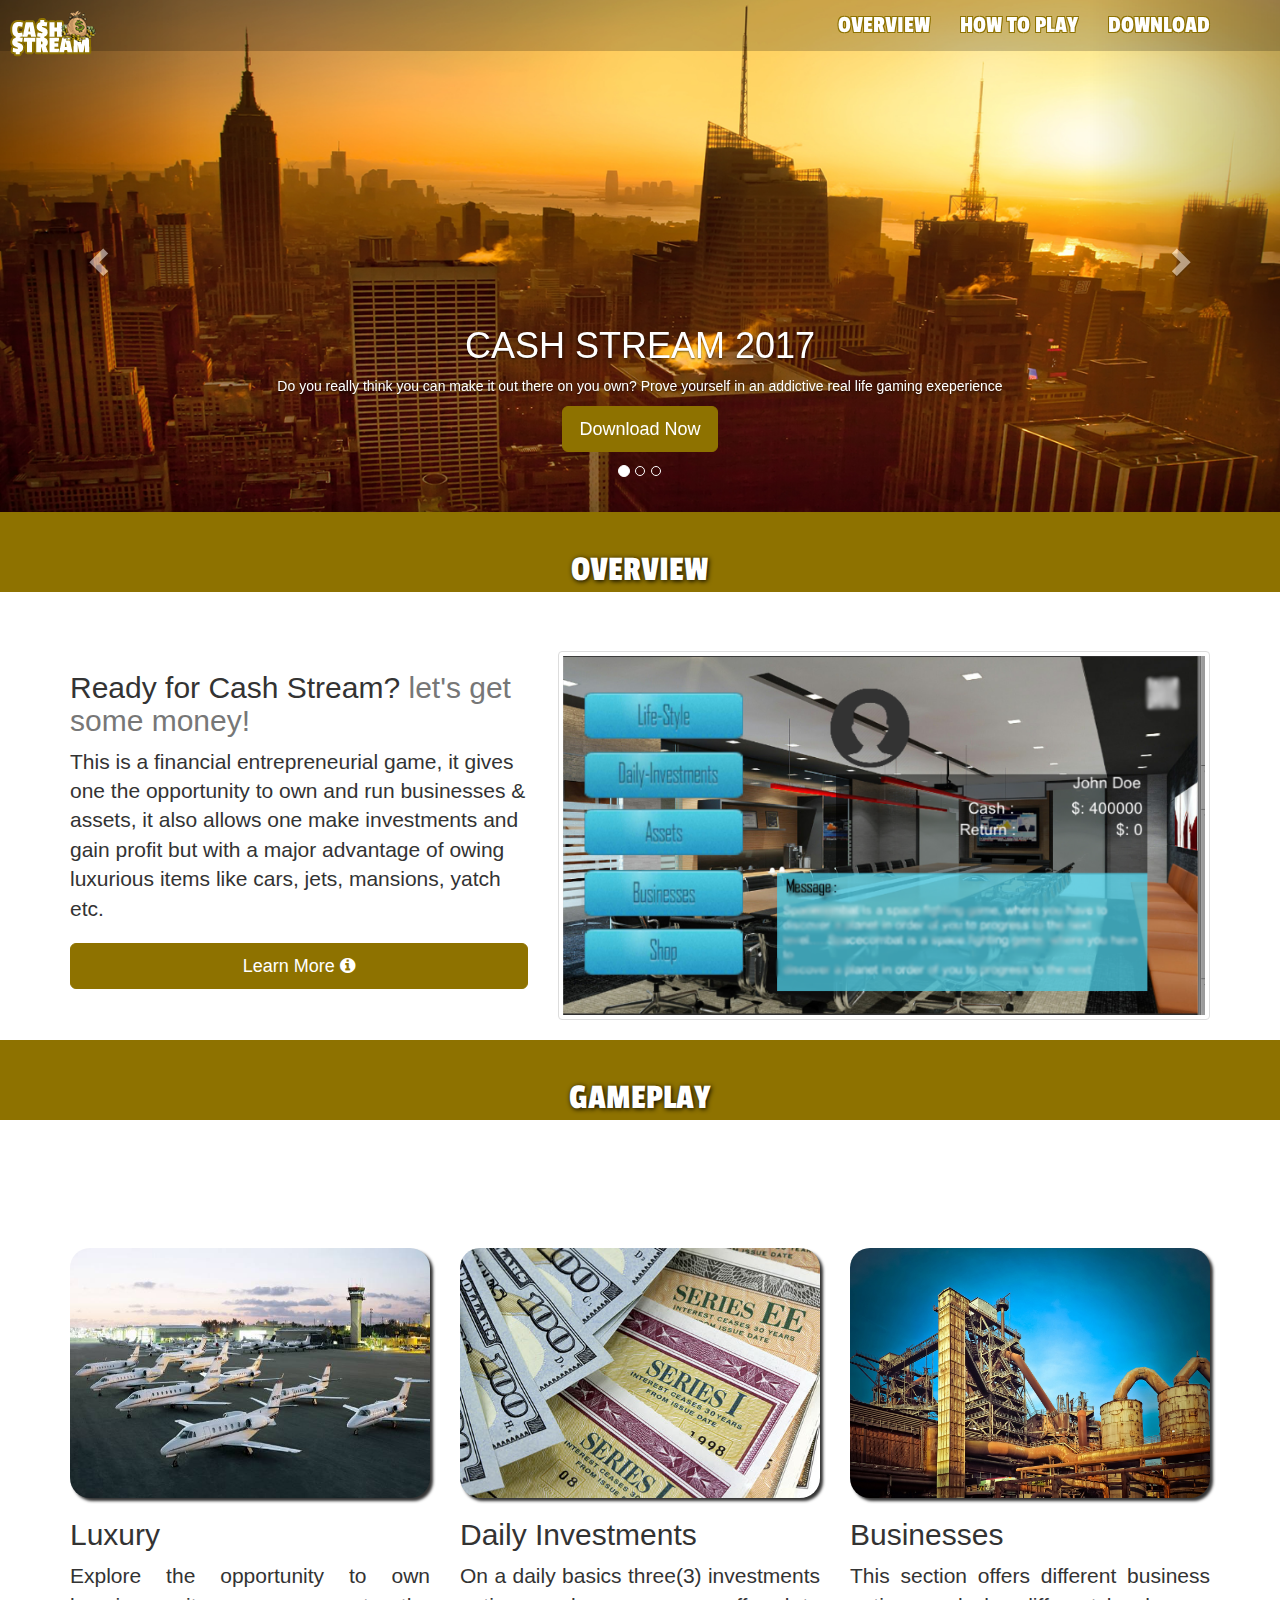
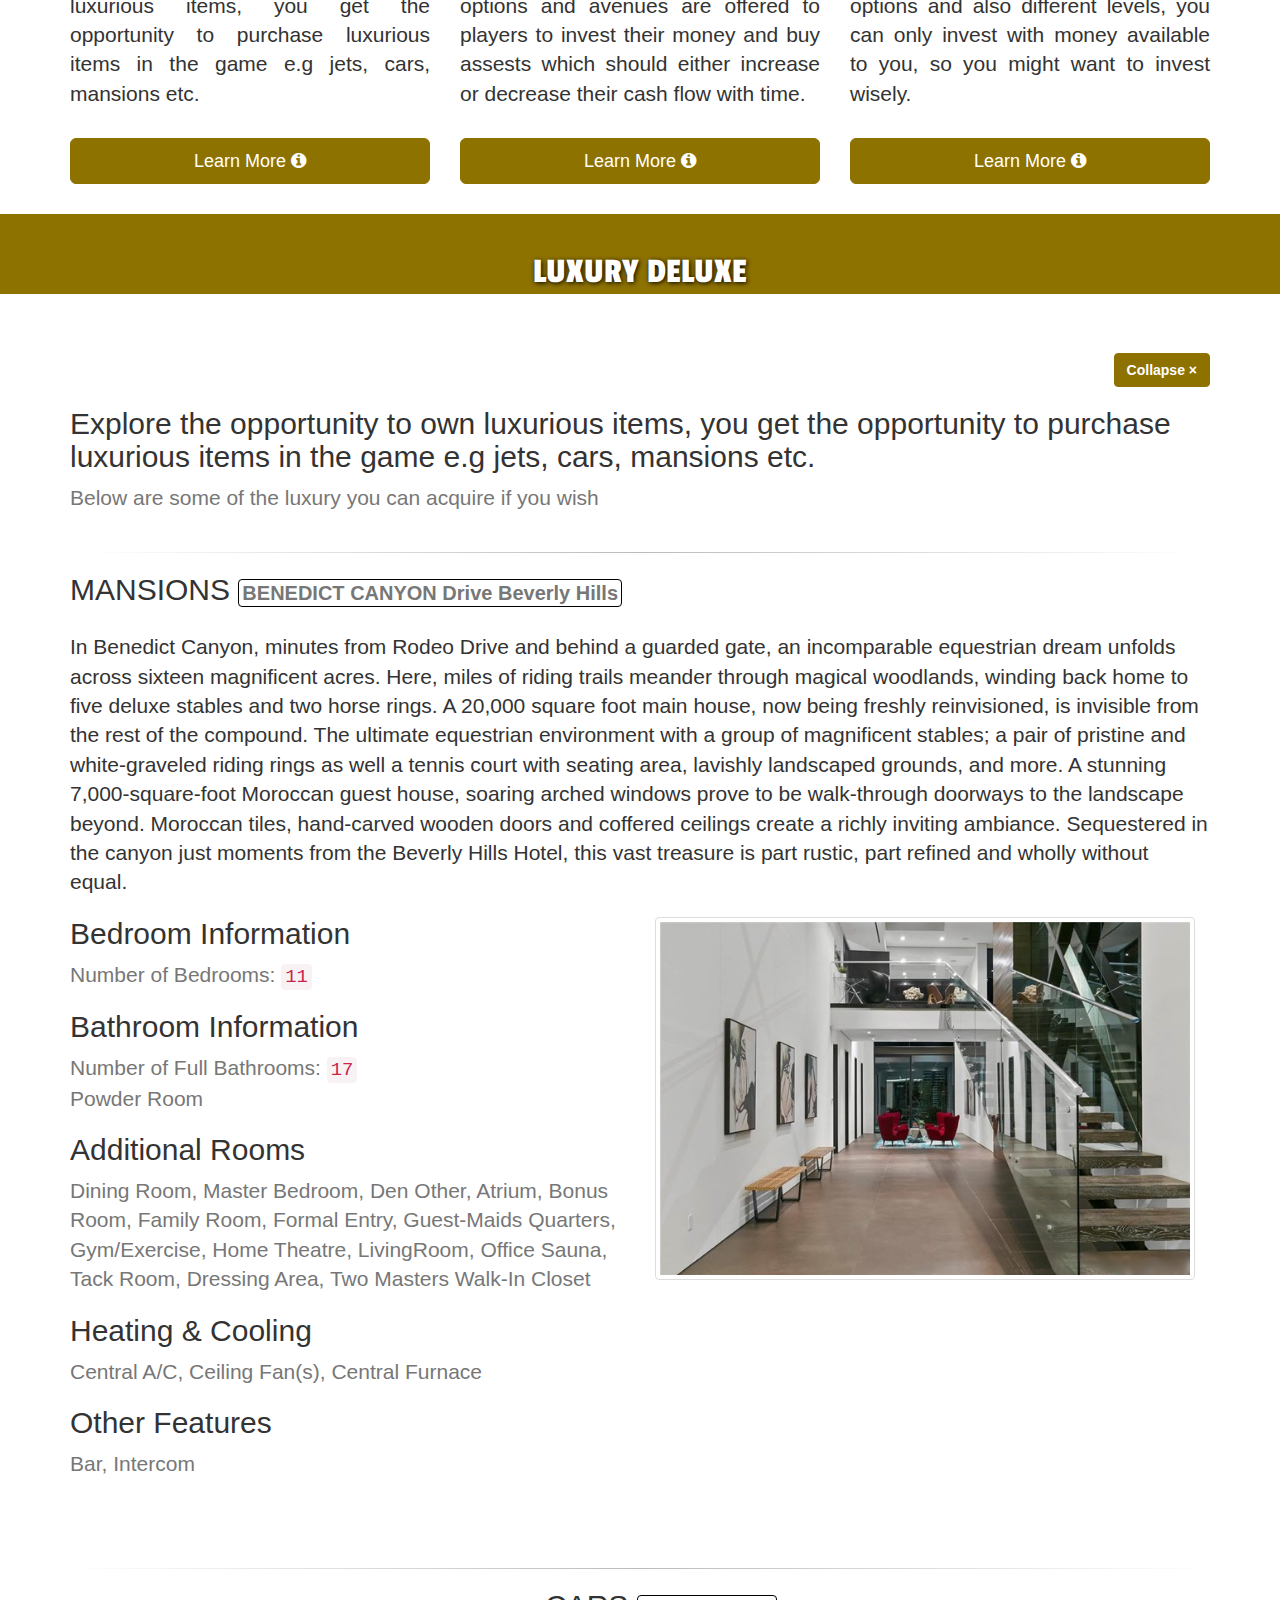
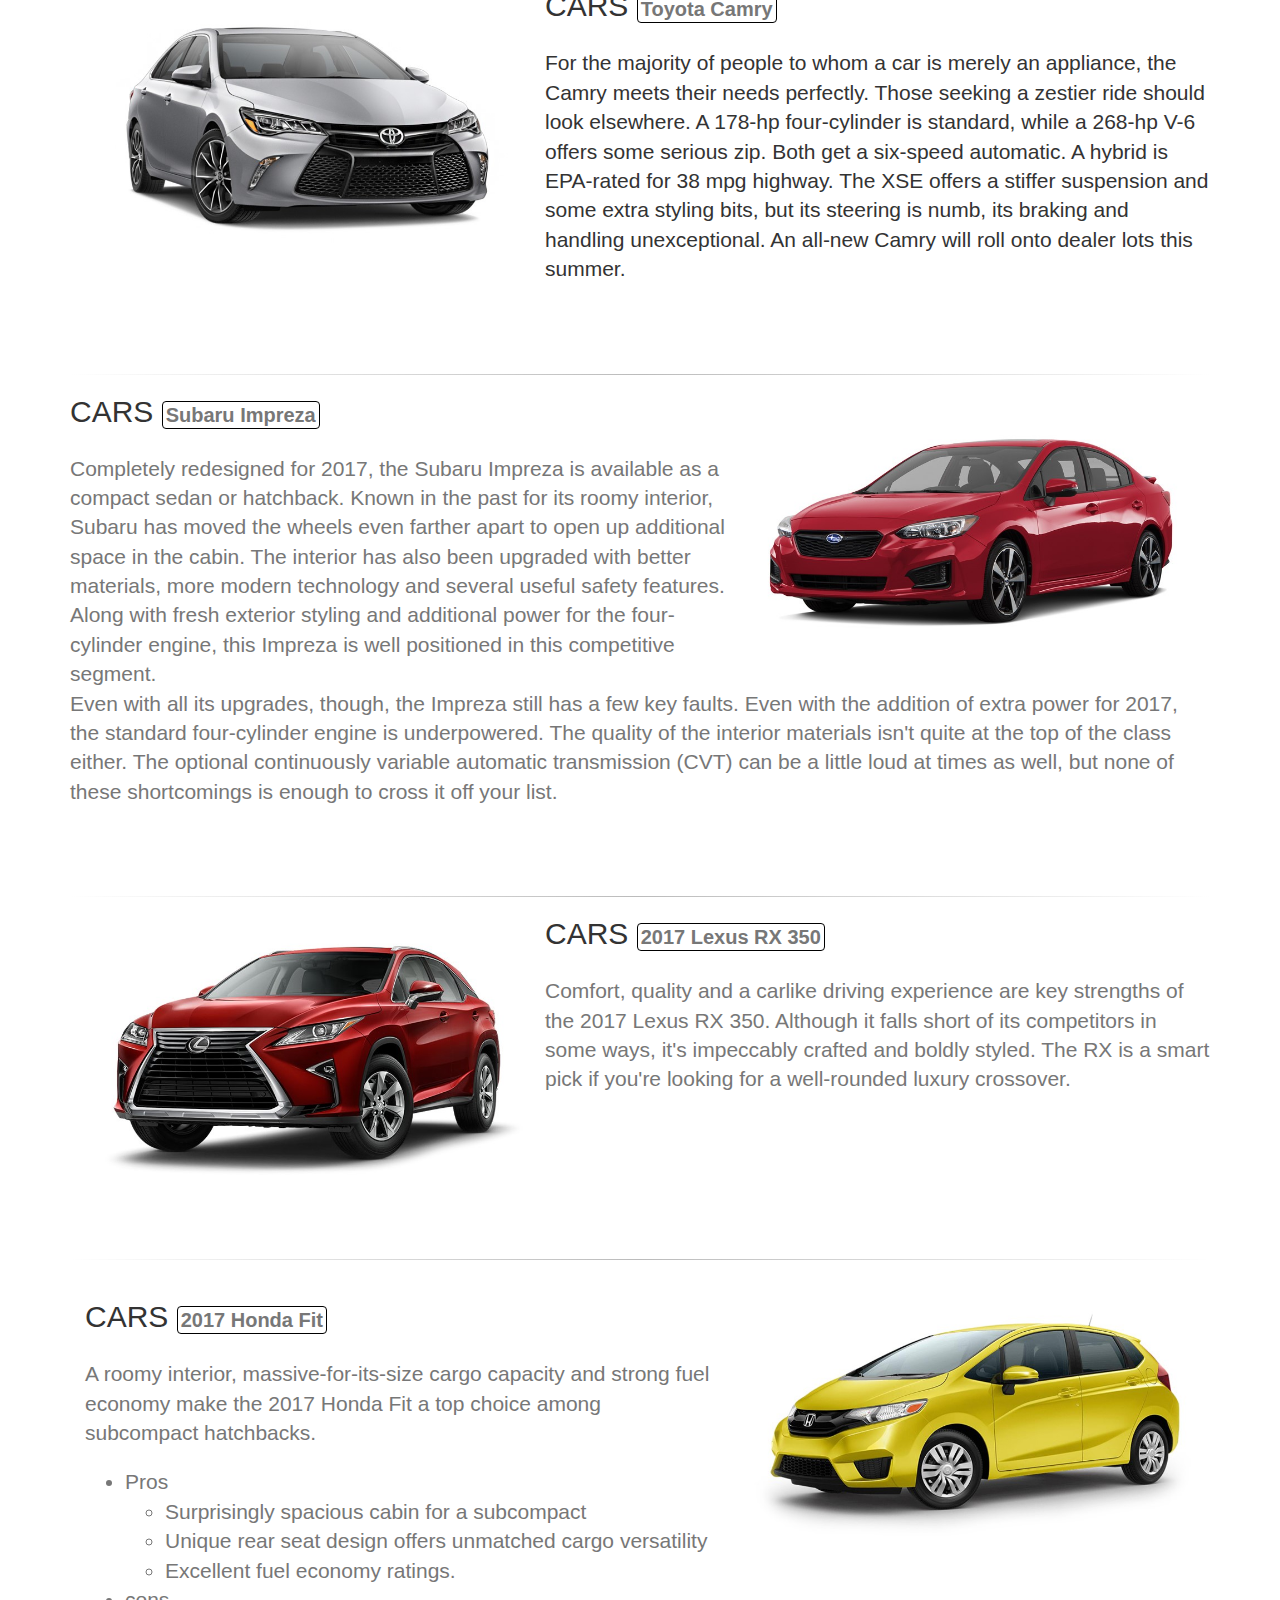
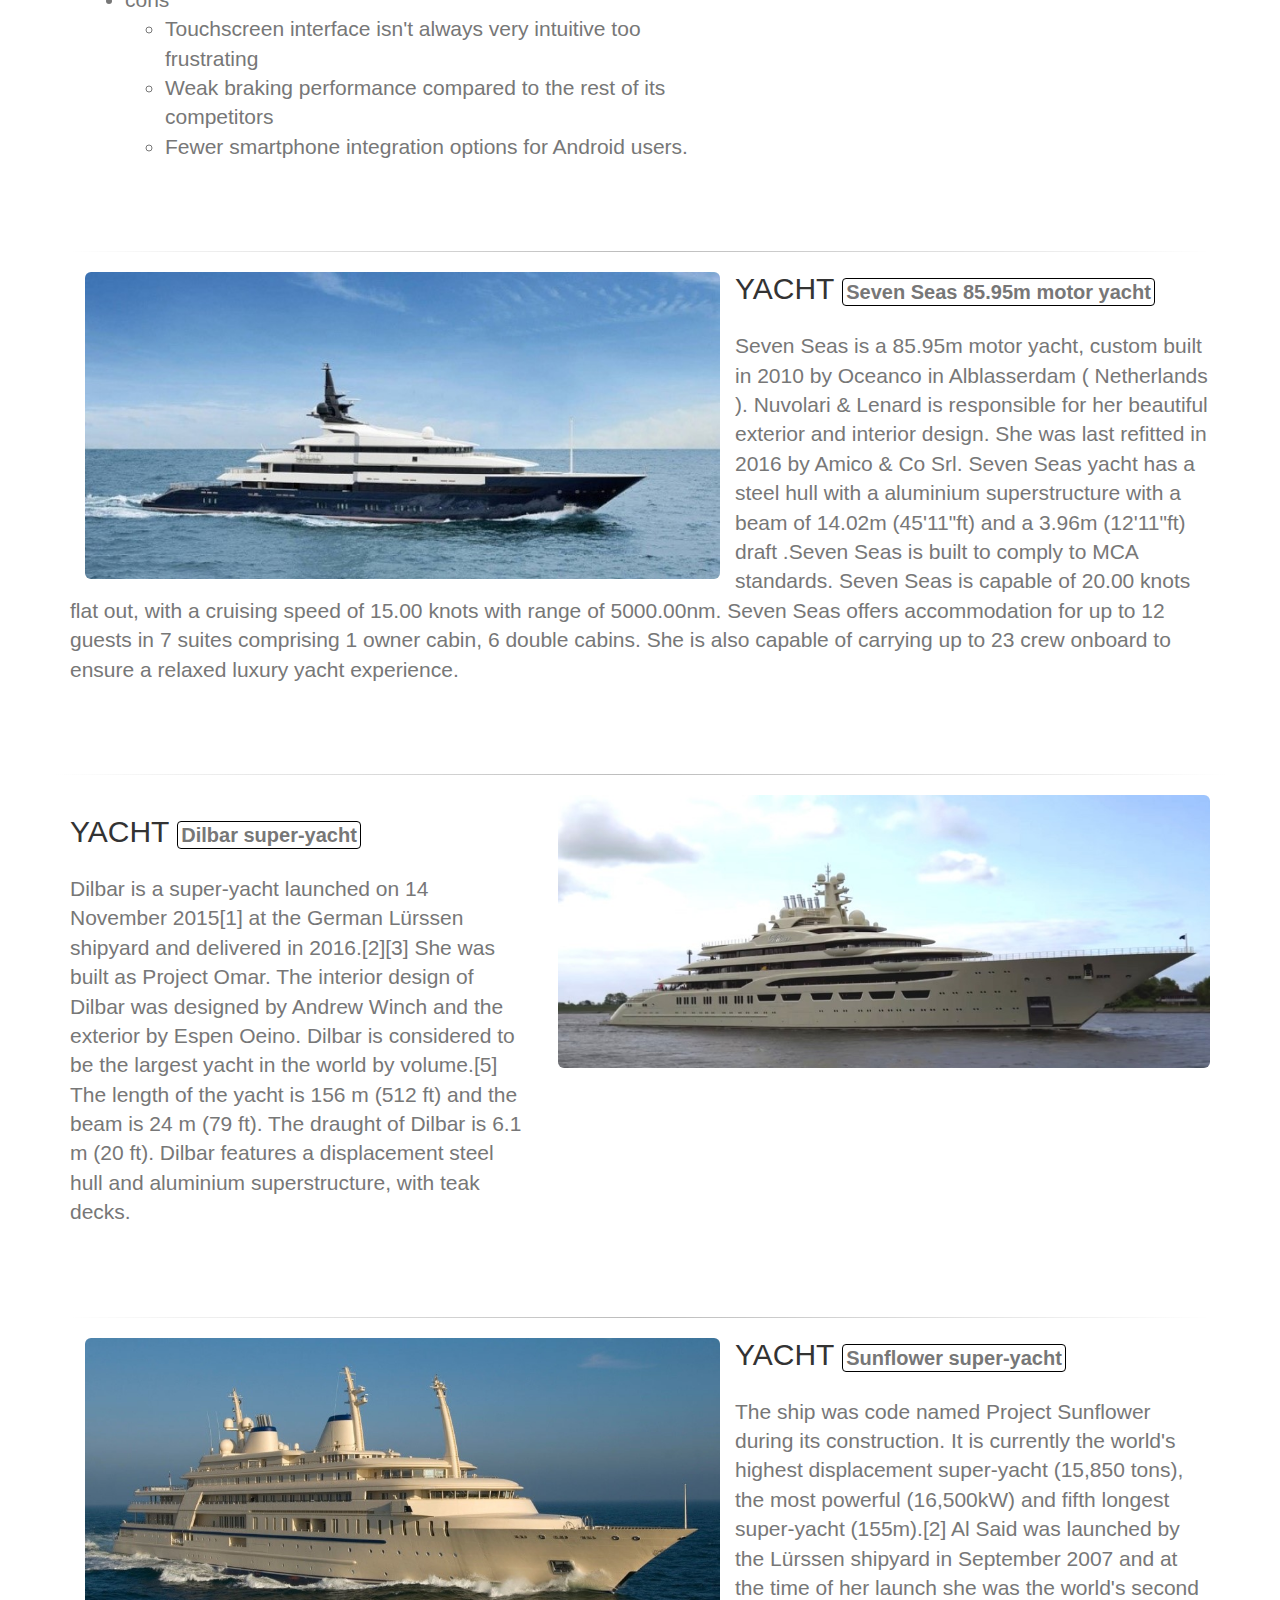
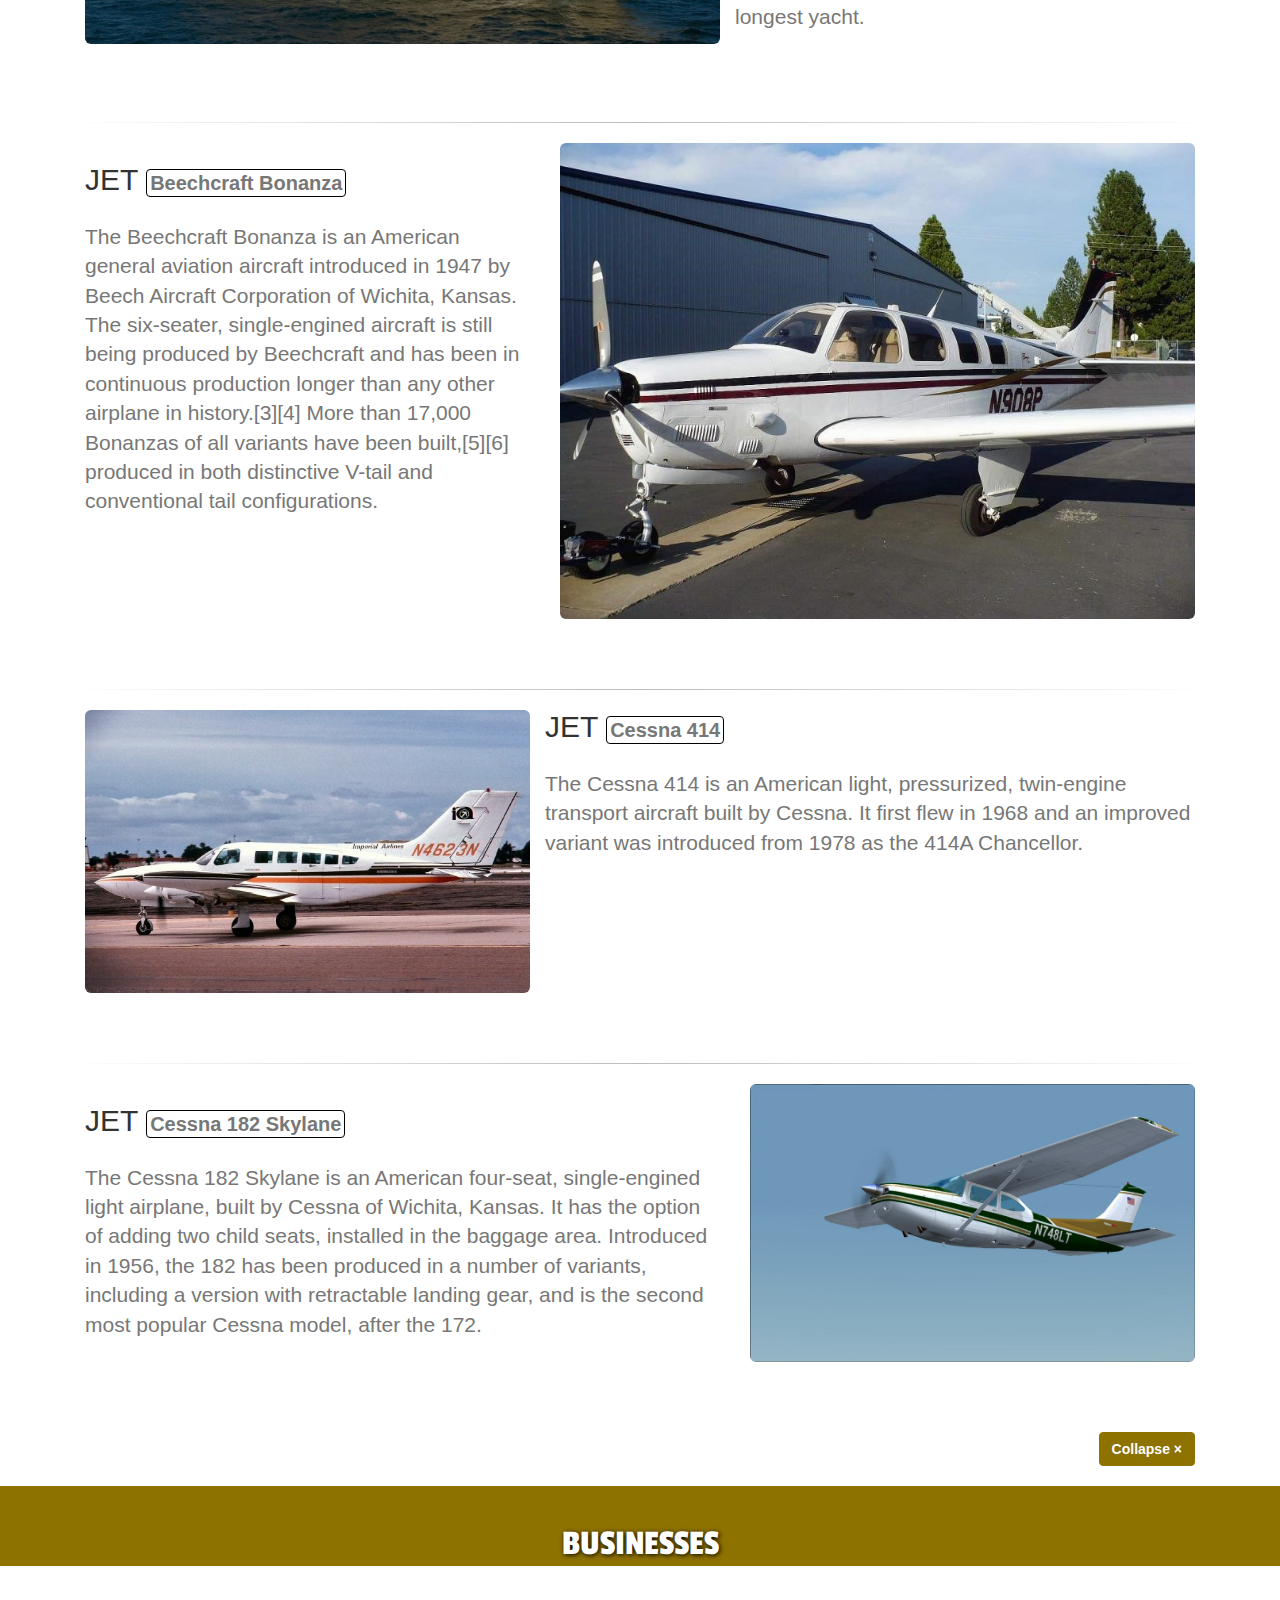
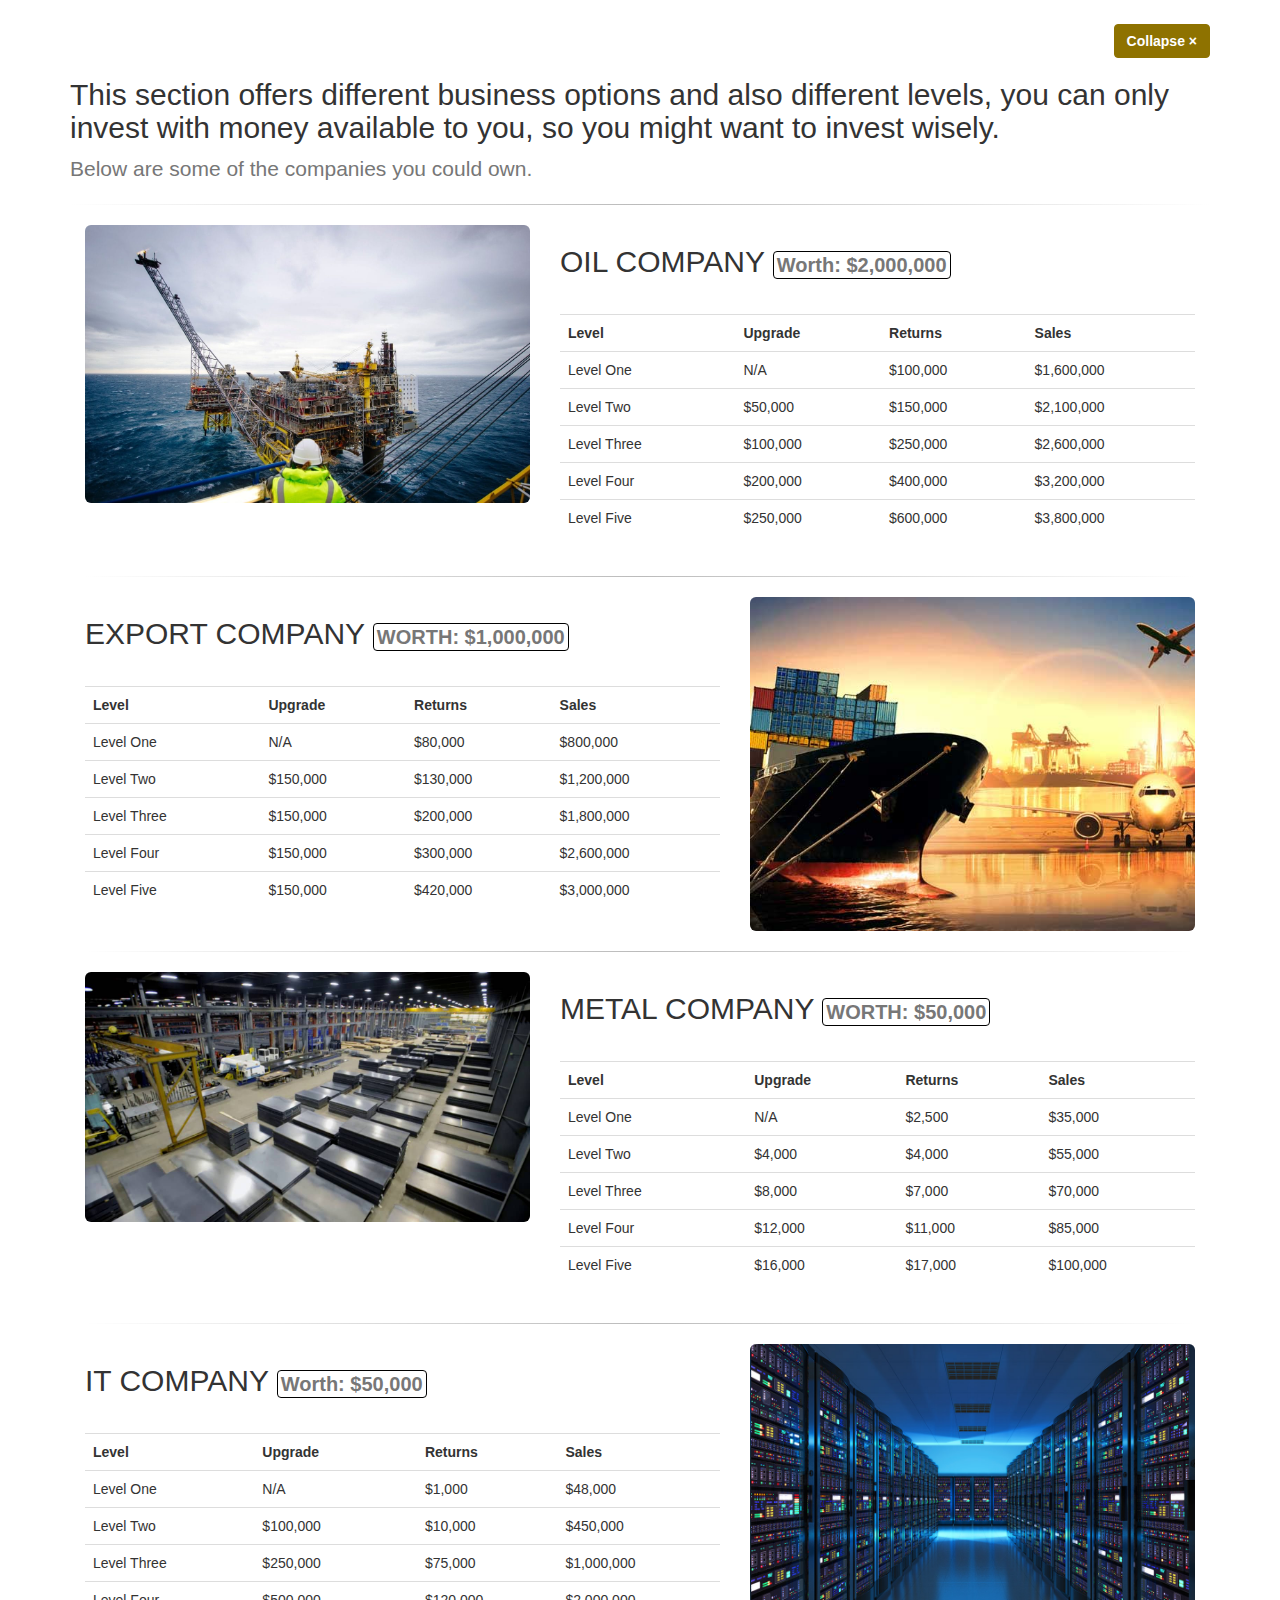
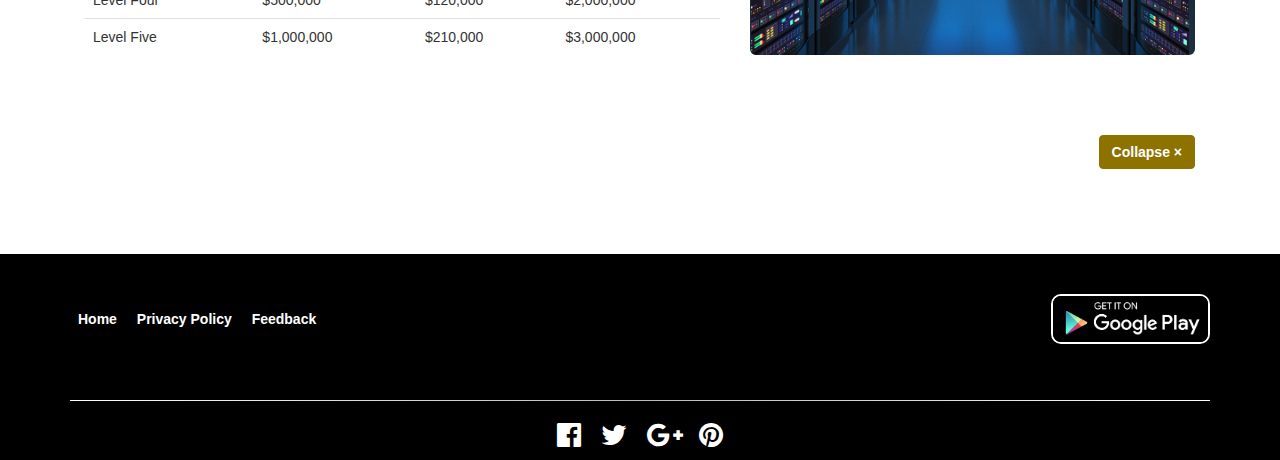
==== beta/index.html @ 359e8b13 "version 2" ====
<!DOCTYPE html>
<html lang="en" xmlns="http://www.w3.org/1999/html">
  <head>
    <meta charset="utf-8">
    <meta http-equiv="X-UA-Compatible" content="IE=edge">
    <meta name="viewport" content="width=device-width, initial-scale=1">
    <!-- The above 3 meta tags *must* come first in the head; any other head content must come *after* these tags -->
      <!--
       |***********************************************************|
       |* Site designed and coded by Emmanuel Ndukwe alias eMASYS *|
       |* follow me on:                                           *|
       |* facebook: https://web.facebook.com/emasys23             *|
       |* twitter: @emasys_nd                                     *|
       |* github: emasys                                          *|
       |***********************************************************|
       -->
    <meta name="description" content="">
    <meta name="author" content="">
    <link rel="icon" href="">

    <title>CASH STREAMS 2017</title>

    <!-- Bootstrap core CSS -->
    <link href="css/bootstrap.min.css" rel="stylesheet">
    <link rel="stylesheet" href="css/font-awesome.min.css">

    <!-- IE10 viewport hack for Surface/desktop Windows 8 bug -->
    <link href="css/ie10-viewport-bug-workaround.css" rel="stylesheet">
    <link href="https://fonts.googleapis.com/css?family=Lobster|Passion+One" rel="stylesheet">
    <link href="css/mycss.css" rel="stylesheet">

    <script src="https://ajax.googleapis.com/ajax/libs/jquery/3.2.1/jquery.min.js"></script>
    <script type="text/javascript" src="https://cdn.emailjs.com/dist/email.min.js"></script>

    <script type="text/javascript">
      (function(){
          emailjs.init("user_vxUe1nZ3FDkXzG5ch4QUF");
      })();
    </script>
      
  </head>

  <body data-spy="scroll" data-target=".navbar" data-offset="50">

    <!-- Fixed navbar -->
    <nav class="navbar navbar-inverse navbar-fixed-top">
      <div class="container">
        <div class="navbar-header">
          <button type="button" class="navbar-toggle collapsed" data-toggle="collapse" data-target="#navbar" aria-expanded="false" aria-controls="navbar">
            <span class="sr-only">Toggle navigation</span>
            <span class="icon-bar"></span>
            <span class="icon-bar"></span>
            <span class="icon-bar"></span>
          </button>
        </div>
        <div id="navbar" class="navbar-collapse collapse">
          <ul class="nav navbar-nav navbar-right strokeme">
            <li><a href="#ribbon-gold">OVERVIEW</a></li>
            <li><a href="#lifestyle">HOW TO PLAY</a></li>
            <li><a href="#dl">DOWNLOAD</a></li>
          </ul>
        </div><!--/.nav-collapse -->
      </div>
    </nav>
    <a class="float" href="index.html">
      <img alt="Brand" src="images/logo.fw1.png">
    </a>

    <div class="container-fluid" style="margin: 0; padding: 0">
        <div class="row">
            <div class="col-lg-12 col-12">
                <div id="myCarousel" class="carousel slide" data-ride="carousel">
                    <!-- Indicators -->
                    <ol class="carousel-indicators">
                        <li data-target="#myCarousel" data-slide-to="0" class="active"></li>
                        <li data-target="#myCarousel" data-slide-to="1"></li>
                        <li data-target="#myCarousel" data-slide-to="2"></li>
                    </ol>
                    <div class="carousel-inner" role="listbox">
                        <div class="item active">
                            <img class="first-slide" src="images/caru.fw.png" alt="First slide">
                            <div class="container-fluid">
                                <div class="carousel-caption">
                                    <h1 class="hidden-xs">CASH STREAM 2017</h1>
                                    <p>Do you really think you can make it out there on you own? <span class="hidden-xs">Prove yourself in an addictive real life gaming exeperience</span></p>
                                    <p><a class="btn btn-lg btn-primary hidden-xs" href="#dl" id="myb" role="button">Download Now</a></p>
                                </div>
                            </div>
                        </div>
                        <div class="item">
                            <img class="second-slide" src="images/caru1.fw.png" alt="Second slide">
                            <div class="container-fluid">
                                <div class="carousel-caption">
                                    <h1 class="hidden-xs">Manage Real Life Businesses</h1>
                                    <p>Put your managerial skills to use, start now. </p>
                                    <p><a class="btn btn-lg btn-primary hidden-xs" href="#lifestyle" role="button">Learn more</a></p>
                                </div>
                            </div>
                        </div>
                        <div class="item">
                            <img class="third-slide" src="images/caru2.fw.png" alt="Third slide">
                            <div class="container-fluid">
                                <div class="carousel-caption">
                                    <h1 class="hidden-xs">Live It Up!</h1>
                                    <p>How would like to enjoy your success? This game will help you add a premium perspective to your dreams.</p>
                                    <p><a class="btn btn-lg btn-primary hidden-xs" href="#dl" role="button">Download Game</a></p>
                                </div>
                            </div>
                        </div>
                    </div>
                    <a class="left carousel-control hidden-xs" href="#myCarousel" role="button" data-slide="prev">
                        <span class="glyphicon glyphicon-chevron-left" aria-hidden="true"></span>
                        <span class="sr-only">Previous</span>
                    </a>
                    <a class="right carousel-control hidden-xs" href="#myCarousel" role="button" data-slide="next">
                        <span class="glyphicon glyphicon-chevron-right" aria-hidden="true"></span>
                        <span class="sr-only">Next</span>
                    </a>
                </div><!-- /.carousel -->
            </div>

        </div>
        </div>



    
    
		<div class=" row " id="ribbon-gold">
            <div class="ribbon-gold">
                <div class="col-xs-12">
                    <h1 class="featurette-heading">OVERVIEW</h1>
                </div>
            </div>
        </div>

        <div class="container">
            <div class="row featurette space">
                <div class="col-md-5">
                  <h2 class="featurette-heading">Ready for Cash Stream? <span class="text-muted">let's get some money!</span></h2>
                  <p class="lead">This is a financial entrepreneurial game, it gives one the opportunity to own
                      and run businesses & assets, it also allows one make investments and gain profit but with a
                      major advantage of owing luxurious items like cars, jets, mansions, yatch etc.</p>
                      <a class="btn btn-lg btn-group-justified btn-primary text-center clearfix bspace"
                          href="#lifestyle" role="button">Learn More <span class="
                           fa fa-info-circle"  aria-hidden="true"></span></a>
                 </div>
                <div class="col-md-7">
                  <img class="featurette-image img-responsive center-block img-thumbnail" src="images/cashstream.fw.png" alt="Generic placeholder image">
                </div>
          </div>
		</div>
        

        <div class="row">
            <div class="ribbon-gold">
                <div class="col-xs-12" id="lifestyle">
                    <h1 class="featurette-heading">GAMEPLAY</h1>
                </div>
            </div>
        </div>

        <div class="container justify space">
            <div class="row">
                <div class=" col-lg-4">
                    <img src="images/Private-Jet-Charter.jpg" class = "img-box"/>
                    <h2 class="featurette-heading">Luxury</h2>
                    <p class="lead">Explore the opportunity to own luxurious items,
                        you get the opportunity to purchase luxurious items in the game
                        e.g jets, cars, mansions etc.
                    </p>
                    <a class="btn btn-lg btn-group-justified btn-primary pull-right clearfix bspace"
                            id = "lm-lux" href="#luxDeluxe" role="button">Learn More <span class="
                            fa fa-info-circle" aria-hidden="true"></span></a><hr class="featurette">
                </div>

                <div class="col-lg-4">
            	    <img src="images/bonds.jpg" class = "img-box"/>
                    <h2 class="featurette-heading">Daily Investments</h2>
                    <p class="lead">On a daily basics three(3) investments options and avenues are offered to players to
                      invest their money and buy assests which should either increase or decrease their cash flow with time.</p>
                    <a class="btn btn-lg btn-group-justified btn-primary pull-right clearfix bspace"
                            id = "lm-inv" href="#lux" role="button">Learn More
                    <span class="fa fa-info-circle"  aria-hidden="true"></span></a><hr class="featurette">
                </div>

                <div class=" col col-lg-4">
                    <img src="images/architecture-1639990_1280.jpg" class = "img-box"/>
                    <h2 class="featurette-heading">Businesses</h2>
                    <p class="lead">This section offers different business options and also different levels, you can only
                          invest with money available to you, so you might want to invest wisely.</p>
                    <a class="btn btn-lg btn-group-justified btn-primary pull-right clearfix bspace"
                            id = "lm-biz" href="#businesses" role="button">Learn More
                    <span class="fa fa-info-circle"  aria-hidden="true"></span></a><hr class="featurette">
                </div>
            	
            </div>
        </div>


        <div class=" row lux">
            <div class="ribbon-gold">
                <div class="col-xs-12" id="luxDeluxe">
                    <h1 class="featurette-heading">LUXURY DELUXE</h1>
                </div>
            </div>
        </div>

        <div class="container lux">
            <div class="row featurette space" id="luxInfo">
                <div class="col-xs-12">
                    <a href="#luxDeluxe" class="btn btn-primary pull-right hidelux text-center" ><strong>Collapse &times;</strong></a>
                </div>
                <div class="col-md-12">
                    <h2 class="featurette-heading">
                      Explore the opportunity to own luxurious items, you get the opportunity
                        to purchase luxurious items in the game e.g jets, cars, mansions etc.</h2>
                    <p class="lead text-muted">Below are some of the luxury you can acquire if you wish </p>
                     <div class="col-lg-12">
                      <hr>
                    </div>

                    <h2 class="featurette-heading">MANSIONS <small id="special">BENEDICT CANYON Drive
                    Beverly Hills</small></h2>
                    <p class="lead">
                        In Benedict Canyon, minutes from Rodeo Drive and behind a guarded gate,
                        an incomparable equestrian dream unfolds across sixteen magnificent acres.
                        Here, miles of riding trails meander through magical woodlands, winding back
                        home to five deluxe stables and two horse rings. A 20,000 square foot main house,
                        now being freshly reinvisioned, is invisible from the rest of the compound.
                        The ultimate equestrian environment with a group of magnificent stables;
                        a pair of pristine and white-graveled riding rings as well a tennis court with
                        seating area, lavishly landscaped grounds, and more. A stunning 7,000-square-foot
                        Moroccan guest house, soaring arched windows prove to be walk-through doorways to the
                        landscape beyond. Moroccan tiles, hand-carved wooden doors and coffered ceilings create a
                        richly inviting ambiance. Sequestered in the canyon just moments from the Beverly Hills Hotel,
                        this vast treasure is part rustic, part refined and wholly without equal.
                    </p>
                    <div class="col-md-6 pull-right">
                  <img class="featurette-image img-responsive center-block clearfix img-thumbnail" src="images/crib.jpg" alt="Generic placeholder image">
                </div>
                  <h2 class="featurette-heading">Bedroom Information</h2>
                    <p class="lead text-muted">
                        Number of Bedrooms: <code>11</code></p>
                    <h2 class="featurette-heading">Bathroom Information</h2>
                    <p class="lead text-muted">
                    Number of Full Bathrooms: <code>17</code><br>
                    Powder Room
                    
                     <h2 class="featurette-heading">Additional Rooms</h2>
                    <p class="lead text-muted"> Dining Room, Master Bedroom, Den Other, Atrium, Bonus Room, Family Room, Formal Entry, Guest-Maids Quarters, Gym/Exercise, Home Theatre, LivingRoom, Office Sauna, Tack Room, Dressing Area, Two Masters Walk-In Closet
                     <h2 class="featurette-heading">Heating & Cooling</h2>
                    <p class="lead text-muted">
                     Central A/C, Ceiling Fan(s), Central Furnace
                     <h2 class="featurette-heading">Other Features</h2>
                    <p class="lead text-muted">
                        Bar, Intercom
</p>
                
          </div>
        </div>
<div class="row featurette space" id="luxInfo">
    <div class="col-md-12">
                  
                  <hr>
                  
                  

<div class="col-md-5">
                  <img class="featurette-image img-responsive center-block clearfix img-rounded" src="images/toyota.jpg" alt="Generic placeholder image">
                </div>
                        <h2 class="featurette-heading">CARS <small id ="special" >Toyota Camry</small></h2>

                <p class="lead">
For the majority of people to whom a car is merely an appliance, the Camry meets their needs perfectly. Those seeking a zestier ride should look elsewhere. A 178-hp four-cylinder is standard, while a 268-hp V-6 offers some serious zip. Both get a six-speed automatic. A hybrid is EPA-rated for 38 mpg highway. The XSE offers a stiffer suspension and some extra styling bits, but its steering is numb, its braking and handling unexceptional. An all-new Camry will roll onto dealer lots this summer.
    
                
          </div>
        </div>
        
        <div class="row featurette space" id="luxInfo">
    <div class="col-md-12">
                  
                  <hr>
                  
                  

<div class="col-md-5 pull-right">
                  <img class="featurette-image img-responsive center-block clearfix img-rounded" src="images/subaru.jpg" alt="Generic placeholder image">
                </div>
                        <h2 class="featurette-heading">CARS <small id ="special" >Subaru Impreza</small></h2>

                <p class="lead text-muted">
Completely redesigned for 2017, the Subaru Impreza is available as a compact sedan or hatchback. Known in the past for its roomy interior, Subaru has moved the wheels even farther apart to open up additional space in the cabin. The interior has also been upgraded with better materials, more modern technology and several useful safety features. Along with fresh exterior styling and additional power for the four-cylinder engine, this Impreza is well positioned in this competitive segment.<br>
Even with all its upgrades, though, the Impreza still has a few key faults. Even with the addition of extra power for 2017, the standard four-cylinder engine is underpowered. The quality of the interior materials isn't quite at the top of the class either. The optional continuously variable automatic transmission (CVT) can be a little loud at times as well, but none of these shortcomings is enough to cross it off your list. 

                
          </div>
        </div>
<div class="row featurette space" id="luxInfo">
    <div class="col-md-12">
                  
                  <hr>
                  
                  

<div class="col-md-5">
                  <img class="featurette-image img-responsive center-block clearfix img-rounded" src="images/lexus.jpg" alt="Generic placeholder image">
                </div>
                        <h2 class="featurette-heading">CARS <small id ="special" >2017 Lexus RX 350</small></h2>

                <p class="lead text-muted">Comfort, quality and a carlike driving experience are key strengths of the 2017 Lexus RX 350. Although it falls short of its competitors in some ways, it's impeccably crafted and boldly styled. The RX is a smart pick if you're looking for a well-rounded luxury crossover.
    
                
          </div>
        </div>
<div class="row featurette space" id="luxInfo">
    <div class="col-md-12">
                  
                  <hr>
                  
                  


                <div class="col-md-7">
                        <h2 class="featurette-heading">CARS <small id ="special" >2017 Honda Fit</small></h2>


                <p class="lead text-muted">A roomy interior, massive-for-its-size cargo capacity and strong fuel economy make the 2017 Honda Fit a top choice among subcompact hatchbacks.
                
               <ul class="lead text-muted">
               		<li>
                    	Pros
                        <ul>
                        	<li>Surprisingly spacious cabin for a subcompact</li>
                            <li>Unique rear seat design offers unmatched cargo versatility</li>
                            <li>Excellent fuel economy ratings.</li>
                        </ul>
                    </li>
                    <li>
                    	cons
                        <ul>
                        	<li>Touchscreen interface isn't always very intuitive too frustrating</li>
                            <li>Weak braking performance compared to the rest of its competitors</li>
                            <li>Fewer smartphone integration options for Android users. </li>
                        </ul>
                    </li>
               </ul>

</div>
<div class="col-md-5">
                  <img class="featurette-image img-responsive center-block clearfix img-rounded pull-right" src="images/honda.jpg" alt="Generic placeholder image">
                </div>
                
          </div>
        </div>
<div class="row featurette space" id="luxInfo">
    <div class="col-md-12">
                  
                  <hr>
                  
                  

<div class="col-md-7">
                  <img class="featurette-image img-responsive center-block clearfix img-rounded" src="images/sevenseas.jpg" alt="Generic placeholder image">
                </div>
                        <h2 class="featurette-heading">YACHT <small id ="special" >Seven Seas 85.95m motor yacht</small></h2>

                <p class="lead text-muted">Seven Seas is a 85.95m motor yacht, custom built in 2010 by Oceanco in Alblasserdam ( Netherlands ). Nuvolari & Lenard is responsible for her beautiful exterior and interior design. She was last refitted in 2016 by Amico & Co Srl.
Seven Seas yacht has a steel hull with a aluminium superstructure with a beam of 14.02m  (45'11"ft) and a 3.96m  (12'11"ft) draft .Seven Seas is built to comply to MCA standards. 
Seven Seas is capable of 20.00 knots flat out, with a cruising speed of 15.00 knots with range of 5000.00nm. 
Seven Seas offers accommodation for up to 12 guests in 7 suites comprising 1 owner cabin, 6 double cabins. She is also capable of carrying up to 23 crew onboard to ensure a relaxed luxury yacht experience. 

                
          </div>
        </div><!--ROW-->
        
        <div class="row featurette space" id="luxInfo">
    <div>
                  
                  <hr>
                  
                  


                </div>
                <div class="col-md-5">
                
                        <h2 class="featurette-heading">YACHT <small id ="special" >Dilbar super-yacht</small></h2>

                <p class="lead text-muted">Dilbar is a super-yacht launched on 14 November 2015[1] at the German Lürssen shipyard and delivered in 2016.[2][3] She was built as Project Omar. The interior design of Dilbar was designed by Andrew Winch and the exterior by Espen Oeino.
Dilbar is considered to be the largest yacht in the world by volume.[5]
The length of the yacht is 156 m (512 ft) and the beam is 24 m (79 ft). The draught of Dilbar is 6.1 m (20 ft).
Dilbar features a displacement steel hull and aluminium superstructure, with teak decks.

              </p>
              </div>  
              <div class="col-md-7">
                  <img class="featurette-image img-responsive center-block clearfix img-rounded" src="images/dilbar.jpg" alt="Generic placeholder image">
          </div>
        </div><!--ROW-->
        
        <div class="row featurette space" id="luxInfo">
    <div class="col-md-12">
                  
                  <hr>
                  
                  

<div class="col-md-7">
                  <img class="featurette-image img-responsive center-block clearfix img-rounded" src="images/sunflower.jpg" alt="Generic placeholder image">
                </div>
                        <h2 class="featurette-heading">YACHT <small id ="special" >Sunflower super-yacht</small></h2>

                <p class="lead text-muted">The ship was code named Project Sunflower during its construction. It is currently the world's highest displacement super-yacht (15,850 tons), the most powerful (16,500kW) and fifth longest super-yacht (155m).[2] Al Said was launched by the Lürssen shipyard in September 2007 and at the time of her launch she was the world's second longest yacht. 

                
          </div>
        </div><!--ROW-->
<div class="row featurette space" id="luxInfo">
    <div class="col-md-12">
                  
                  <hr>
                  
        <div class="col-md-5">          


                        <h2 class="featurette-heading">JET <small id ="special" >Beechcraft Bonanza</small></h2>

                <p class="lead text-muted">The Beechcraft Bonanza is an American general aviation aircraft introduced in 1947 by Beech Aircraft Corporation of Wichita, Kansas. The six-seater, single-engined aircraft is still being produced by Beechcraft and has been in continuous production longer than any other airplane in history.[3][4] More than 17,000 Bonanzas of all variants have been built,[5][6] produced in both distinctive V-tail and conventional tail configurations. 
				</p>
                </div>
                <div class="col-md-7">
                  <img class="featurette-image img-responsive center-block clearfix img-rounded" src="images/beech.jpg" alt="Generic placeholder image">
                </div>
          </div>
        </div><!--ROW-->

<div class="row featurette space" id="luxInfo">
    <div class="col-md-12">
                  
                 <hr>
<div class="col-md-5">
                  <img class="featurette-image img-responsive center-block clearfix img-rounded" src="images/cessna414.jpg" alt="Generic placeholder image">
                </div>
                 <h2 class="featurette-heading">JET <small id ="special" >Cessna 414</small></h2>

                <p class="lead text-muted">The Cessna 414 is an American light, pressurized, twin-engine transport aircraft built by Cessna. It first flew in 1968 and an improved variant was introduced from 1978 as the 414A Chancellor.

                
          </div>
        </div><!--ROW-->
<div class="row featurette space" id="luxInfo">
    <div class="col-md-12">
                  
                  <hr>
                  <div class="col-md-7">
                  


                        <h2 class="featurette-heading">JET <small id ="special" >Cessna 182 Skylane</small></h2>

                <p class="lead text-muted">The Cessna 182 Skylane is an American four-seat, single-engined light airplane, built by Cessna of Wichita, Kansas. It has the option of adding two child seats, installed in the baggage area.
Introduced in 1956, the 182 has been produced in a number of variants, including a version with retractable landing gear, and is the second most popular Cessna model, after the 172.

</p>
</div>
                <div class="col-md-5">
                  <img class="featurette-image img-responsive center-block clearfix img-rounded" src="images/cessna189.jpg" alt="Generic placeholder image">
                </div>
          </div>
        </div><!--ROW-->
            <div class="col-xs-12 space">
                <a href="#luxDeluxe" class="btn btn-primary pull-right hidelux text-center" ><strong>Collapse &times;</strong></a>
            </div>


        </div>
        
        


        <div class=" row biz" id="businesses">
            <div class="ribbon-gold">
                <div class="col-xs-12">
                    <h1 class="featurette-heading">BUSINESSES</h1>
                </div>
            </div>
        </div>

        	<div class="container biz">
            	<div class="row featurette space">
                <div class="col-xs-12 ">
                    <a href="#lifestyle" class="btn btn-primary pull-right text-center hidebiz" ><strong>Collapse &times;</strong></a>
                </div>


                <div class="col-md-12">
                    <h2 class="featurette-heading">
                        This section offers different business options and also different levels,
                        you can only invest with money available to you, so you might want to invest wisely.
                    </h2>

                    <p class="lead text-muted">Below are some of the companies you could own.</p>
                    <hr>
                  
                  

                    <div class="col-md-5">
                        <img class="featurette-image img-responsive center-block clearfix img-rounded" src="images/oil.jpg" alt="Generic placeholder image">
                    </div>
                    <div class="col-md-7">
                    <h2 class="featurette-heading">OIL COMPANY <small id ="special" >Worth: $2,000,000</small></h2>

                    <p class="lead text-muted">

                    <table class="table table-responsive table-hover">
                      <tr>
                        <th>Level</th>
                        <th>Upgrade</th>
                        <th>Returns</th>
                        <th>Sales</th>

                      </tr>
                      <tr>
                        <td >Level One</td>
                        <td>N/A</td>
                        <td>$100,000</td>
                        <td>$1,600,000</td>
                      </tr>
                      <tr>
                        <td >Level Two</td>
                        <td>$50,000</td>
                        <td>$150,000</td>
                        <td>$2,100,000</td>
                      </tr>
                      <tr>
                        <td >Level Three</td>
                        <td>$100,000</td>
                        <td>$250,000</td>
                        <td>$2,600,000</td>
                      </tr>
                       <tr>
                        <td >Level Four</td>
                        <td>$200,000</td>
                        <td>$400,000</td>
                        <td>$3,200,000</td>
                      </tr>
                      <tr>
                        <td >Level Five</td>
                        <td>$250,000</td>
                        <td>$600,000</td>
                        <td>$3,800,000</td>
                      </tr>

                    </table>
                    
                    </div>
                        
                
          
        <div class="col-lg-12">
                  <hr>
                  </div>
                  

                    
                    <div class="col-md-7">
                        <h2 class="featurette-heading text-uppercase">
                        	Export Company <small id ="special" >Worth: $1,000,000</small></h2>

                        <p class="lead text-muted">
                         

                        <table class="table table-responsive table-hover">
                          <tr>
                            <th>Level</th>
                            <th>Upgrade</th>
                            <th>Returns</th>
                            <th>Sales</th>

                          </tr>
                          <tr>
                            <td >Level One</td>
                            <td>N/A</td>
                            <td>$80,000</td>
                            <td>$800,000</td>
                          </tr>
                          <tr>
                            <td >Level Two</td>
                            <td>$150,000</td>
                            <td>$130,000</td>
                            <td>$1,200,000</td>
                          </tr>
                          <tr>
                            <td >Level Three</td>
                            <td>$150,000</td>
                            <td>$200,000</td>
                            <td>$1,800,000</td>
                          </tr>
                           <tr>
                            <td >Level Four</td>
                            <td>$150,000</td>
                            <td>$300,000</td>
                            <td>$2,600,000</td>
                          </tr>
                          <tr>
                            <td >Level Five</td>
                            <td>$150,000</td>
                            <td>$420,000</td>
                            <td>$3,000,000</td>
                          </tr>

                        </table>
                        </p>
                    </div>
                  
                   
                  <div class="col-md-5">
                        <img class="featurette-image img-responsive center-block clearfix img-rounded" src="images/export.jpg" alt="Generic placeholder image">
                    </div>
                    <div class="col-lg-12">
                  <hr>
                  </div>
                  
<div class="col-md-5">
                        <img class="featurette-image img-responsive center-block clearfix img-rounded" src="images/metal.jpg" alt="Generic placeholder image">
                    </div>
                    
                    <div class="col-md-7">
                        <h2 class="featurette-heading text-uppercase">
                        	Metal Company <small id ="special" >Worth: $50,000</small></h2>

                        <p class="lead text-muted">
 
 						<table class="table table-responsive table-hover">
                          <tr>
                            <th>Level</th>
                            <th>Upgrade</th>
                            <th>Returns</th>
                            <th>Sales</th>

                          </tr>
                          <tr>
                            <td >Level One</td>
                            <td>N/A</td>
                            <td>$2,500</td>
                            <td>$35,000</td>
                          </tr>
                          <tr>
                            <td >Level Two</td>
                            <td>$4,000</td>
                            <td>$4,000</td>
                            <td>$55,000</td>
                          </tr>
                          <tr>
                            <td >Level Three</td>
                            <td>$8,000</td>
                            <td>$7,000</td>
                            <td>$70,000</td>
                          </tr>
                           <tr>
                            <td >Level Four</td>
                            <td>$12,000</td>
                            <td>$11,000</td>
                            <td>$85,000</td>
                          </tr>
                          <tr>
                            <td >Level Five</td>
                            <td>$16,000</td>
                            <td>$17,000</td>
                            <td>$100,000</td>
                          </tr>

                        </table>
                        </p>
                    </div>
                  
                   
                  
                    <div class="col-lg-12">
                  <hr>
                  </div>
                  
                  

                    
                    <div class="col-md-7">
                        <h2 class="featurette-heading">IT COMPANY <small id ="special" >Worth: $50,000</small></h2>

                        <p class="lead text-muted">
                        
                        <table class="table table-responsive table-hover">
                          <tr>
                            <th>Level</th>
                            <th>Upgrade</th>
                            <th>Returns</th>
                            <th>Sales</th>

                          </tr>
                          <tr>
                            <td >Level One</td>
                            <td>N/A</td>
                            <td>$1,000</td>
                            <td>$48,000</td>
                          </tr>
                          <tr>
                            <td >Level Two</td>
                            <td>$100,000</td>
                            <td>$10,000</td>
                            <td>$450,000</td>
                          </tr>
                          <tr>
                            <td >Level Three</td>
                            <td>$250,000</td>
                            <td>$75,000</td>
                            <td>$1,000,000</td>
                          </tr>
                           <tr>
                            <td >Level Four</td>
                            <td>$500,000</td>
                            <td>$120,000</td>
                            <td>$2,000,000</td>
                          </tr>
                          <tr>
                            <td >Level Five</td>
                            <td>$1,000,000</td>
                            <td>$210,000</td>
                            <td>$3,000,000</td>
                          </tr>

                        </table>
                        </p>
                    </div>
                    <div class="col-md-5">
                        <img class="featurette-image img-responsive center-block clearfix img-rounded" src="images/it-company.jpg" alt="Generic placeholder image">

                    </div>

                    <div class="col-xs-12 space">
                            <a href="#lifestyle" class="btn btn-primary pull-right bspace text-center hidebiz" ><strong>Collapse &times;</strong></a>
                    </div>



        </div>
</div>
</div>




        <div class="row" >

	<div class="footer">
    	<!--<ul>
        	<li> <a href="#" >Home</a> </li>
            <li> <a href="#" >Home</a> </li>
            <li> <a href="#" >Home</a> </li>
            <li> <a href="#" >Home</a> </li>
            <li> <a href="#" >Home</a> </li>
        </ul>-->
        <div class="container"  id="dl">
            <div class="row">
            	<div class="col-md-8 fspace">
            <p><a href="#" >Home</a>
                <a href="#" >Privacy Policy</a>
                <a href="#supportForm" id="support">Feedback</a></p>
            	</div>
            	<div class="col-md-4" >
             <p><a href="#"><img id="dsp" class="pull-right clearfix" src="images/gspp.jpg"/></a></p>
            	</div>

                <div class="col-md-5" id="supportForm">

                    <form role="form" id="myForm" action="" method="get">
                        <br style="clear:both">
                        <h3>Support Form</h3>
                        <div class="form-group">
                            <input type="text" class="form-control" id="name" name="name" placeholder="Name" required>
                        </div>
                        <div class="form-group">
                            <input type="email" class="form-control" id="email" name="email" placeholder="Email" required>
                        </div>

                        <!--<div class="form-group">-->
                            <!--<input type="text" class="form-control" id="subject" name="subject" placeholder="Subject" required>-->
                        <!--</div>-->
                        <div class="form-group">
                            <textarea class="form-control" type="textarea" id="message" placeholder="Message" maxlength="140" rows="7"></textarea>
                        </div>

                        <button type="submit" id="submit" name="submit" class="btn btn-primary pull-right">Submit Form</button>
                    </form>

                </div>
                <div class="row" >
                    <div class="col-xs-12 centered bspace">

                        <div class="alert alert-success collapse" id="myAlert" role="alert">
                            <button type="button" class="close" data-dismiss="alert" aria-label="Close">
                                <span aria-hidden="true">&times;</span>
                            </button>
                            <strong>Thank You!</strong> Your message has been sent.
                        </div>

                        <div class="alert alert-error collapse" id="myAlert" role="alert">
                            <button type="button" class="close" data-dismiss="alert" aria-label="Close">
                                <span aria-hidden="true">&times;</span>
                            </button>
                            <strong>Error!</strong> Something went wrong.
                        </div>



                    </div>


                </div>
            </div>



        <hr class="hh">

        <div class="row">
            	<div class="col-md-12 centered">
            <p><a href="#" ><i class="fa fa-facebook-official fa-2x" aria-hidden="true"></i> </a>	<a href="#" ><i class="fa fa-twitter fa-2x" aria-hidden="true"></i></a>	<a href="#" ><i class="fa fa-google-plus fa-2x" aria-hidden="true"></i></a><a href="#" ><i class="fa fa-pinterest fa-2x" aria-hidden="true"></i></a></p>
            	</div>

            </div>




        </div>

    </div>
            </div>
      
    </div> <!-- /container -->


<!--   	<script src="https://ajax.googleapis.com/ajax/libs/jquery/1.12.4/jquery.min.js"></script>
<!--&ndash;&gt;    <script src="js/vendor/jquery.min.js"></script>-->
    <!--&lt;!&ndash;<script src="js/bootstrap.min.js"></script>&ndash;&gt;-->
    <!--&lt;!&ndash; IE10 viewport hack for Surface/desktop Windows 8 bug &ndash;&gt;-->
    <!--<script src="js/ie10-viewport-bug-workaround.js"></script>-->
    <!--<script src="js/jquery.js"></script>-->
    <script src="js/myJs.js"></script>
    <!--<script src="js/jquery.ui.core.js"></script>-->
    <!--<script src="js/jquery-ui.min.js"></script>-->
    <!--<script-->
            <!--src="http://code.jquery.com/jquery-3.2.1.min.js" integrity="sha256-hwg4gsxgFZhOsEEamdOYGBf13FyQuiTwlAQgxVSNgt4="-->
            <!--crossorigin="anonymous"></script>-->
    <script src="https://maxcdn.bootstrapcdn.com/bootstrap/3.3.7/js/bootstrap.min.js" integrity="sha384-Tc5IQib027qvyjSMfHjOMaLkfuWVxZxUPnCJA7l2mCWNIpG9mGCD8wGNIcPD7Txa" crossorigin="anonymous"></script>  </body>
</body>
</html>
---- beta/css/mycss.css ----
/* CSS Document by Emmanuel Ndukwe*/




.float {
    top: 10px;
	position: fixed;
	z-index: 2000;
	left: 10px;

}



/*.container-fluid{*/
    /*margin: 0 !important;*/
    /*padding: 0 !important;*/
/*}*/


@media screen and (max-width: 300px){
    .float {
        top: 2px;
    }



   


}
@media screen and (min-width: 301px) and (max-width: 480px){

    .float {
        top: 2px;
    }
   


}
@media screen and (min-width: 480px) and (max-width: 766px) {

    .float {
        top: 2px;
    }
}

.strokeme
{
    font-family: 'Passion One', cursive;
    font-size:24px;
    color: white;
    text-shadow:
    -1px -1px 0 #8E7200,
    1px -1px 0 #8E7200,
    -1px 1px 0 #8E7200,
    1px 1px 0 #8E7200;  
}
.nLink{color: #ffffff}
.strokeme li a{
    color: #ffffff;
}
.btn-primary, .btn-primary:hover, .btn-primary:active, .btn-primary:visited {
    background-color: #8E7200 !important;
    border-color: #8E7200 !important;
}

.footer{
	display: block;
	background-color:black;
	height:auto;
	margin-top: 35px;
	margin-bottom:0;
	padding-top:30px;
    width: 100%;

	}
.centered {
	text-align:center;
}
#ribbon-armyGreen{
	display: block;
	background-color:#090;
	height:80px;
	margin: 0 !important;
	color: #fff;
	text-align:center;
	font-weight:900; 
	font-family: 'Passion One', Verdana;
	text-shadow:1px 1px 5px #000;
	/*box-shadow: 5px 5px 5px #000 inset;*/
	}
#ribbon-blu{
	display: block;
	background-color:#06C;
	height:80px;
	margin: 0 !important;
	color: #fff;
	text-align:center;
	font-weight:900; 
	font-family: 'Passion One', Verdana;
	text-shadow:1px 1px 5px #000;
	/*box-shadow: 5px 5px 5px #000 inset;*/
	}
.ribbon-gold{
	display: block;
	background-color:#8E7200;
	height:80px;
	margin: 0 !important;
    padding-top: 19px;
	color: #fff;
	text-align:center;
	font-weight:900;
    /*line-height: 80px;*/
	font-family: 'Passion One', Verdana;
	text-shadow:1px 1px 5px #000;
	}

.text-shadow{
    text-shadow:1px 1px 5px #000;
}

.ribbon-blue{
    display: block;
    background-color:#3AB6D3;
    height:80px;
    margin: 0 !important;
    padding-top: 19px;
    color: #fff;
    text-align:center;
    font-weight:900;
    /*line-height: 80px;*/
    font-family: 'Passion One', Verdana;
    text-shadow:1px 1px 5px #000;
}

#ribbon-gree{
	display: block;
	background-color:#F90;
	height:80px;
	margin: 0 !important;
	color: #fff;
	text-align:center;
	font-weight:900; 
	font-family: 'Passion One', Verdana;
	text-shadow:1px 1px 5px #000;
	}

#ribbon-dar{
	display: block;
	background-color:#004080;
	height:80px;
	margin: 0 !important;
	color: #fff;
	text-align:center;
	font-weight:900; 
	font-family: 'Passion One', Verdana;
	text-shadow:1px 1px 5px #000;
	}

/*.ribbon-blue > h1 {
	margin-top: 0px;
	margin-bottom:2px}*/
#dsp{
	display: inline;
	height: 50px;
    margin-top: 10px;
	/*width:;*/
	/*margin-bottom:10px;*/
	border: 2px solid #fff;
	border-radius:10px;
	padding:0;
	
	}
.footer > ul > li {
		display: inline;
		margin-left:0px !important;
	}
	
.footer >.container > .row > div > p > a {
	  text-decoration: none;
	  color: white !important;
	  text-align:center;
	  padding: 8px;
	  font-weight:600;
	  display: inline;
	  margin-left: 0px !important;
	}

/*<!--.footer > hr {
	  
	  color: #999 !important;
	  border-color: #666 !important;
	  margin-top:;
	  margin-bott-->om: 20px;
	}*/
.body-intro {
		display: block;
		background-color:black;
		left:0;
		right:0;
		margin: 0;
		color:#fff !important;
		overflow:hidden;
		/*background-image:url(images/overview.fw.png);*/
		background-size: cover;
		height:500px;
		width:auto;
		padding: 100px 50px;
	}

#pp {
		/*margin-top: 200px;
		text-align:center;*/
		font-weight:bolder;
		font-family:"Trebuchet MS", Arial, Helvetica, sans-serif;
		font-size: 36px;
		text-transform: capitalize;
		display:block;
		/*background-color: rgba(255,255,255,0.3);*/
		text-shadow:#000;
	}
.img-box {
		display: block;
		height: 250px;
		padding: 0;
		/*background-image:url(images/body-kit-1869879_1920.jpg);
		background-size:cover;*/
		background-color:#000;
/*		margin: 10px;*/
		border-radius: 20px;
		width: 100%;
		box-shadow: 3px 3px 3px #333;
        margin-top: 70px;
	}
.justify {
		text-align:justify;
	}
.space {
		margin-top: 50px;
		margin-bottom:20px;
	}
.bspace {
		margin-top: 10px;
		margin-bottom:10px;
	}
	
.fspace {
		margin-top: 25px;
		margin-bottom:20px;
	}
hr{
		border: 0;
		height: 1px;
		background: #333;
		background-image: linear-gradient(to right, #fff, #bbb, #fff);
}
.hh{
		border: 0;
		height: 1px;
		background: #333;
		background-image: linear-gradient(to right, #fff, #bbb, #fff);
}

#special {
		display: inline-block;
		border: 1px solid #000;
		border-radius: 4px;
		font-size: 20px;
		text-align: center;
		padding: 3px;
		font-weight: bold;
		margin-bottom: 15px;
}
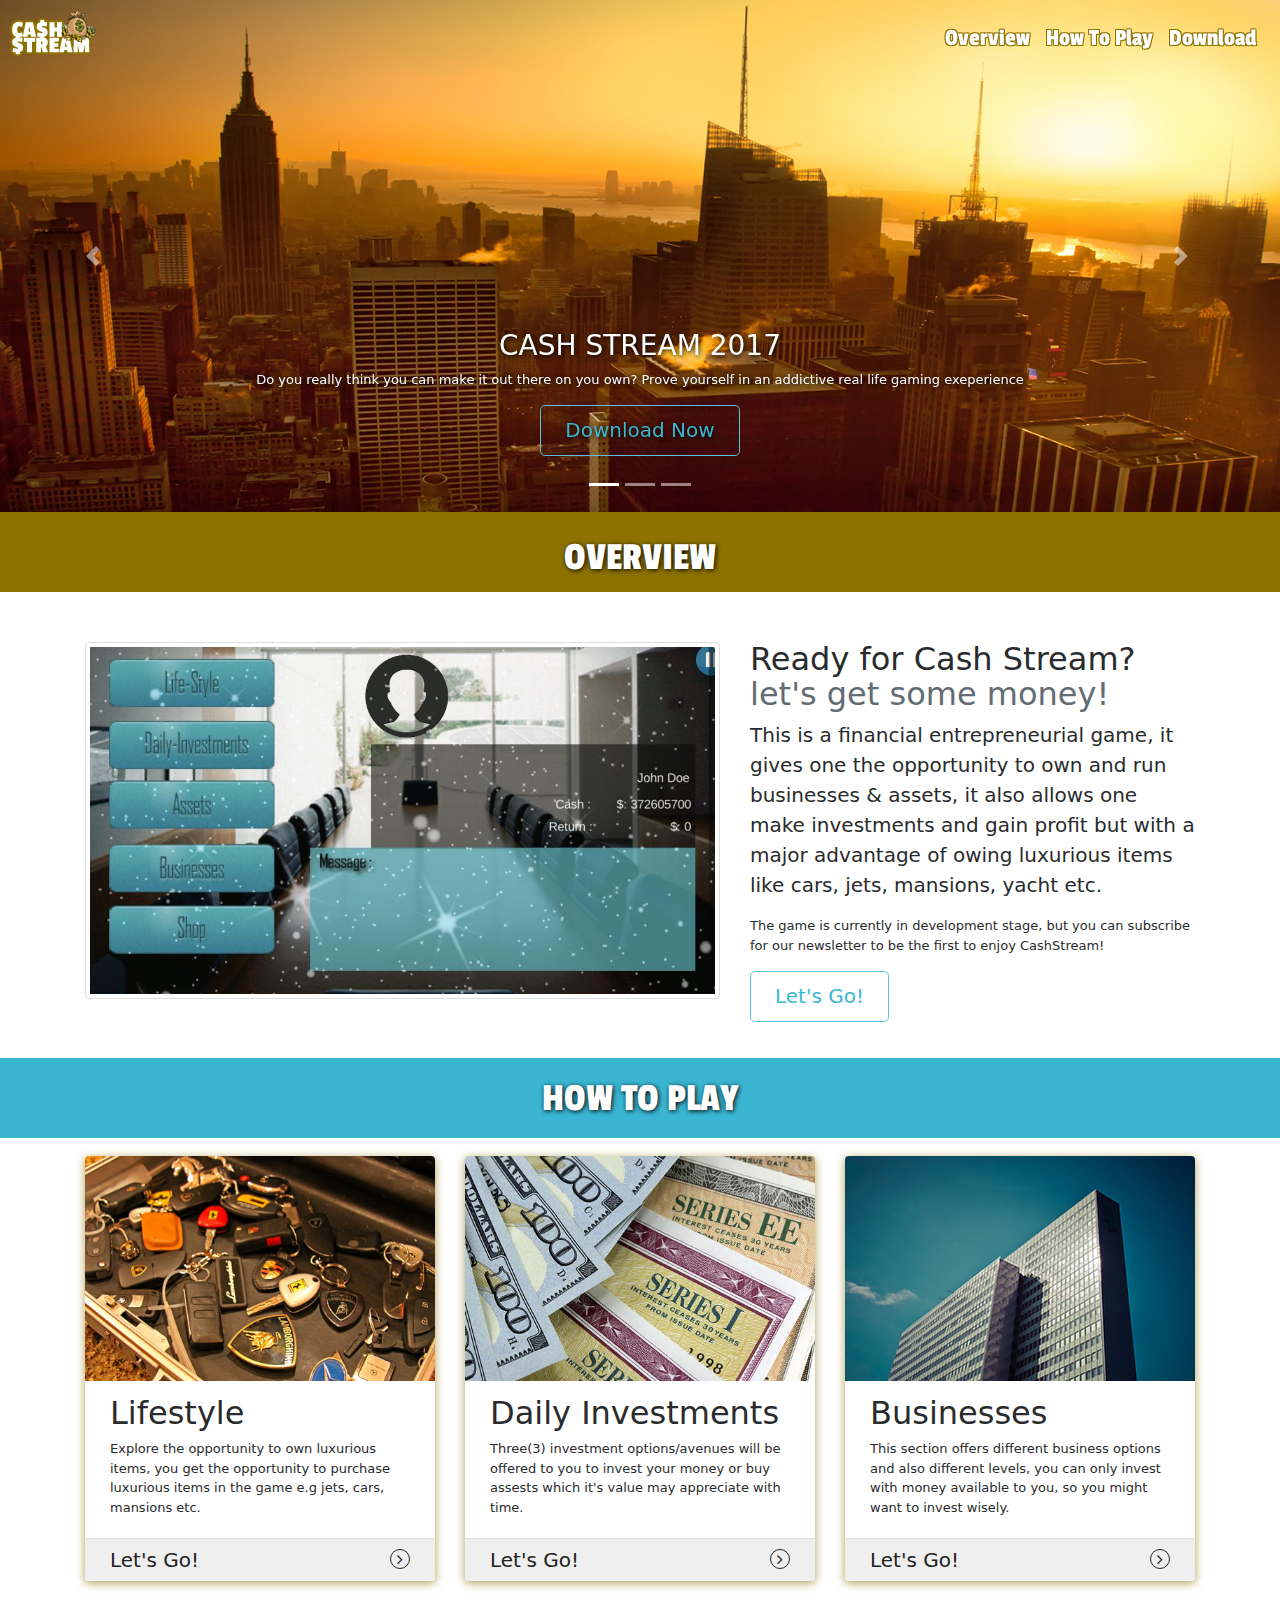
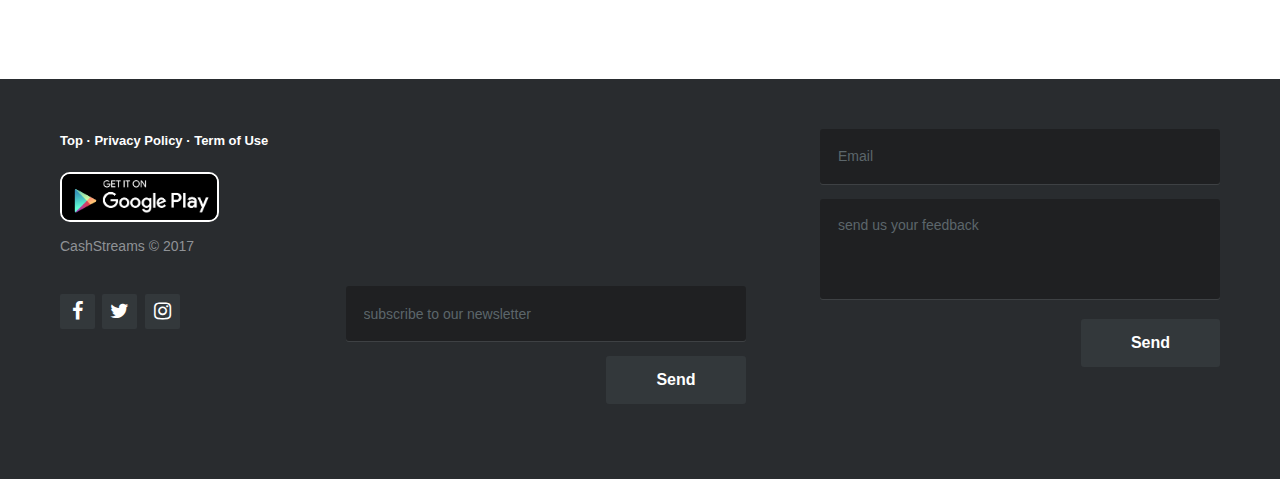
==== commit d00f193c: "version 2.00" ====
--- a/beta/index.html
+++ b/beta/index.html
@@ -1,858 +1,556 @@
 <!DOCTYPE html>
-<html lang="en" xmlns="http://www.w3.org/1999/html">
-  <head>
+<html>
+<head lang="en">
     <meta charset="utf-8">
-    <meta http-equiv="X-UA-Compatible" content="IE=edge">
-    <meta name="viewport" content="width=device-width, initial-scale=1">
-    <!-- The above 3 meta tags *must* come first in the head; any other head content must come *after* these tags -->
-      <!--
-       |***********************************************************|
-       |* Site designed and coded by Emmanuel Ndukwe alias eMASYS *|
-       |* follow me on:                                           *|
-       |* facebook: https://web.facebook.com/emasys23             *|
-       |* twitter: @emasys_nd                                     *|
-       |* github: emasys                                          *|
-       |***********************************************************|
-       -->
-    <meta name="description" content="">
-    <meta name="author" content="">
-    <link rel="icon" href="">
-
-    <title>CASH STREAMS 2017</title>
-
-    <!-- Bootstrap core CSS -->
-    <link href="css/bootstrap.min.css" rel="stylesheet">
+    <meta name="viewport" content="width=device-width, initial-scale=1, shrink-to-fit=no">
+    <link rel="apple-touch-icon" sizes="76x76" href="images/apple-touch-icon.png">
+    <link rel="icon" type="image/png" sizes="32x32" href="images/favicon-32x32.png">
+    <link rel="icon" type="image/png" sizes="16x16" href="images/favicon-16x16.png">
+    <link rel="manifest" href="images/manifest.json">
+    <link rel="mask-icon" href="images/safari-pinned-tab.svg" color="#5bbad5">
+    <meta name="theme-color" content="#ffffff">
+    <title>Cash Stream 2017</title>
+    <link rel="stylesheet" href="css/bootstrap.css">
     <link rel="stylesheet" href="css/font-awesome.min.css">
-
-    <!-- IE10 viewport hack for Surface/desktop Windows 8 bug -->
-    <link href="css/ie10-viewport-bug-workaround.css" rel="stylesheet">
     <link href="https://fonts.googleapis.com/css?family=Lobster|Passion+One" rel="stylesheet">
     <link href="css/mycss.css" rel="stylesheet">
-
+    <link href="css/nn.css" rel="stylesheet">
     <script src="https://ajax.googleapis.com/ajax/libs/jquery/3.2.1/jquery.min.js"></script>
+
+    <!--
+     |***********************************************************|
+     |* Site designed and coded by Emmanuel Ndukwe              *|
+     |* follow me on:                                           *|
+     |* facebook: https://web.facebook.com/emasys23             *|
+     |* twitter: @emasys_nd                                     *|
+     |* github: emasys                                          *|
+     |***********************************************************|
+     -->
+    <meta name="description" content="Official website for cash stream game">
+    <meta name="author" content="Emmanuel Ndukwe">
+    <link rel="icon" href="">
+    <title>CASH STREAMS 2017</title>
     <script type="text/javascript" src="https://cdn.emailjs.com/dist/email.min.js"></script>
-
     <script type="text/javascript">
       (function(){
           emailjs.init("user_vxUe1nZ3FDkXzG5ch4QUF");
       })();
     </script>
-      
-  </head>
-
-  <body data-spy="scroll" data-target=".navbar" data-offset="50">
-
-    <!-- Fixed navbar -->
-    <nav class="navbar navbar-inverse navbar-fixed-top">
-      <div class="container">
-        <div class="navbar-header">
-          <button type="button" class="navbar-toggle collapsed" data-toggle="collapse" data-target="#navbar" aria-expanded="false" aria-controls="navbar">
-            <span class="sr-only">Toggle navigation</span>
-            <span class="icon-bar"></span>
-            <span class="icon-bar"></span>
-            <span class="icon-bar"></span>
-          </button>
-        </div>
-        <div id="navbar" class="navbar-collapse collapse">
-          <ul class="nav navbar-nav navbar-right strokeme">
-            <li><a href="#ribbon-gold">OVERVIEW</a></li>
-            <li><a href="#lifestyle">HOW TO PLAY</a></li>
-            <li><a href="#dl">DOWNLOAD</a></li>
+</head>
+<body data-spy="scroll" data-target="#navbarToggler" data-offset="10">
+  <a class="float" href="index.html">
+      <img alt="Brand" src="images/logo.fw1.png">
+  </a>
+  <nav class="navbar navbar-toggleable-md navbar-light fixed-top">
+      <button class="navbar-toggler navbar-toggler-right" type="button" data-toggle="collapse" data-target="#navbarToggler">
+          <span class="navbar-toggler-icon"></span>
+      </button>
+      <div class="collapse navbar-collapse mr-auto" id="navbarToggler">
+          <ul class="navbar-nav mr-auto mt-5 mt-md-0 strokeme navbar-toggler-right">
+              <li class="nav-item">
+                  <a class="nav-link" href="#overview">Overview</a>
+              </li>
+              <li class="nav-item">
+                  <a class="nav-link" href="#howToPlay">How To Play</a>
+              </li>
+              <li class="nav-item">
+                  <a class="nav-link" href="#download">Download</a>
+              </li>
           </ul>
-        </div><!--/.nav-collapse -->
-      </div>
-    </nav>
-    <a class="float" href="index.html">
-      <img alt="Brand" src="images/logo.fw1.png">
-    </a>
-
-    <div class="container-fluid" style="margin: 0; padding: 0">
-        <div class="row">
-            <div class="col-lg-12 col-12">
-                <div id="myCarousel" class="carousel slide" data-ride="carousel">
-                    <!-- Indicators -->
-                    <ol class="carousel-indicators">
-                        <li data-target="#myCarousel" data-slide-to="0" class="active"></li>
-                        <li data-target="#myCarousel" data-slide-to="1"></li>
-                        <li data-target="#myCarousel" data-slide-to="2"></li>
-                    </ol>
-                    <div class="carousel-inner" role="listbox">
-                        <div class="item active">
-                            <img class="first-slide" src="images/caru.fw.png" alt="First slide">
-                            <div class="container-fluid">
-                                <div class="carousel-caption">
-                                    <h1 class="hidden-xs">CASH STREAM 2017</h1>
-                                    <p>Do you really think you can make it out there on you own? <span class="hidden-xs">Prove yourself in an addictive real life gaming exeperience</span></p>
-                                    <p><a class="btn btn-lg btn-primary hidden-xs" href="#dl" id="myb" role="button">Download Now</a></p>
-                                </div>
-                            </div>
-                        </div>
-                        <div class="item">
-                            <img class="second-slide" src="images/caru1.fw.png" alt="Second slide">
-                            <div class="container-fluid">
-                                <div class="carousel-caption">
-                                    <h1 class="hidden-xs">Manage Real Life Businesses</h1>
-                                    <p>Put your managerial skills to use, start now. </p>
-                                    <p><a class="btn btn-lg btn-primary hidden-xs" href="#lifestyle" role="button">Learn more</a></p>
-                                </div>
-                            </div>
-                        </div>
-                        <div class="item">
-                            <img class="third-slide" src="images/caru2.fw.png" alt="Third slide">
-                            <div class="container-fluid">
-                                <div class="carousel-caption">
-                                    <h1 class="hidden-xs">Live It Up!</h1>
-                                    <p>How would like to enjoy your success? This game will help you add a premium perspective to your dreams.</p>
-                                    <p><a class="btn btn-lg btn-primary hidden-xs" href="#dl" role="button">Download Game</a></p>
-                                </div>
-                            </div>
-                        </div>
-                    </div>
-                    <a class="left carousel-control hidden-xs" href="#myCarousel" role="button" data-slide="prev">
-                        <span class="glyphicon glyphicon-chevron-left" aria-hidden="true"></span>
-                        <span class="sr-only">Previous</span>
-                    </a>
-                    <a class="right carousel-control hidden-xs" href="#myCarousel" role="button" data-slide="next">
-                        <span class="glyphicon glyphicon-chevron-right" aria-hidden="true"></span>
-                        <span class="sr-only">Next</span>
-                    </a>
-                </div><!-- /.carousel -->
-            </div>
-
-        </div>
-        </div>
-
-
-
-    
-    
-		<div class=" row " id="ribbon-gold">
-            <div class="ribbon-gold">
-                <div class="col-xs-12">
-                    <h1 class="featurette-heading">OVERVIEW</h1>
-                </div>
-            </div>
-        </div>
-
-        <div class="container">
-            <div class="row featurette space">
-                <div class="col-md-5">
-                  <h2 class="featurette-heading">Ready for Cash Stream? <span class="text-muted">let's get some money!</span></h2>
-                  <p class="lead">This is a financial entrepreneurial game, it gives one the opportunity to own
-                      and run businesses & assets, it also allows one make investments and gain profit but with a
-                      major advantage of owing luxurious items like cars, jets, mansions, yatch etc.</p>
-                      <a class="btn btn-lg btn-group-justified btn-primary text-center clearfix bspace"
-                          href="#lifestyle" role="button">Learn More <span class="
-                           fa fa-info-circle"  aria-hidden="true"></span></a>
-                 </div>
-                <div class="col-md-7">
-                  <img class="featurette-image img-responsive center-block img-thumbnail" src="images/cashstream.fw.png" alt="Generic placeholder image">
-                </div>
-          </div>
-		</div>
-        
-
-        <div class="row">
-            <div class="ribbon-gold">
-                <div class="col-xs-12" id="lifestyle">
-                    <h1 class="featurette-heading">GAMEPLAY</h1>
-                </div>
-            </div>
-        </div>
-
-        <div class="container justify space">
-            <div class="row">
-                <div class=" col-lg-4">
-                    <img src="images/Private-Jet-Charter.jpg" class = "img-box"/>
-                    <h2 class="featurette-heading">Luxury</h2>
-                    <p class="lead">Explore the opportunity to own luxurious items,
-                        you get the opportunity to purchase luxurious items in the game
-                        e.g jets, cars, mansions etc.
-                    </p>
-                    <a class="btn btn-lg btn-group-justified btn-primary pull-right clearfix bspace"
-                            id = "lm-lux" href="#luxDeluxe" role="button">Learn More <span class="
-                            fa fa-info-circle" aria-hidden="true"></span></a><hr class="featurette">
-                </div>
-
-                <div class="col-lg-4">
-            	    <img src="images/bonds.jpg" class = "img-box"/>
-                    <h2 class="featurette-heading">Daily Investments</h2>
-                    <p class="lead">On a daily basics three(3) investments options and avenues are offered to players to
-                      invest their money and buy assests which should either increase or decrease their cash flow with time.</p>
-                    <a class="btn btn-lg btn-group-justified btn-primary pull-right clearfix bspace"
-                            id = "lm-inv" href="#lux" role="button">Learn More
-                    <span class="fa fa-info-circle"  aria-hidden="true"></span></a><hr class="featurette">
-                </div>
-
-                <div class=" col col-lg-4">
-                    <img src="images/architecture-1639990_1280.jpg" class = "img-box"/>
-                    <h2 class="featurette-heading">Businesses</h2>
-                    <p class="lead">This section offers different business options and also different levels, you can only
-                          invest with money available to you, so you might want to invest wisely.</p>
-                    <a class="btn btn-lg btn-group-justified btn-primary pull-right clearfix bspace"
-                            id = "lm-biz" href="#businesses" role="button">Learn More
-                    <span class="fa fa-info-circle"  aria-hidden="true"></span></a><hr class="featurette">
-                </div>
-            	
-            </div>
-        </div>
-
-
-        <div class=" row lux">
-            <div class="ribbon-gold">
-                <div class="col-xs-12" id="luxDeluxe">
-                    <h1 class="featurette-heading">LUXURY DELUXE</h1>
-                </div>
-            </div>
-        </div>
-
-        <div class="container lux">
-            <div class="row featurette space" id="luxInfo">
-                <div class="col-xs-12">
-                    <a href="#luxDeluxe" class="btn btn-primary pull-right hidelux text-center" ><strong>Collapse &times;</strong></a>
-                </div>
-                <div class="col-md-12">
-                    <h2 class="featurette-heading">
+      </div>
+  </nav>
+  <div id="carouselExampleIndicators" class="carousel slide hidden-sm-down" data-ride="carousel">
+      <ol class="carousel-indicators">
+          <li data-target="#carouselExampleIndicators" data-slide-to="0" class="active"></li>
+          <li data-target="#carouselExampleIndicators" data-slide-to="1"></li>
+          <li data-target="#carouselExampleIndicators" data-slide-to="2"></li>
+      </ol>
+      <div class="carousel-inner" role="listbox">
+          <div class="carousel-item active">
+              <img class="d-block img-fluid" src="images/caru.fw.png" alt="First slide">
+              <div class="carousel-caption d-none d-md-block text-shadow">
+                  <h3>CASH STREAM 2017</h3>
+                  <p>
+                      Do you really think you can make it out there on you own? Prove yourself in an addictive real life gaming exeperience
+                  </p>
+                  <p><a class="btn btn-lg btn-outline-info" href="#download" role="button">Download Now</a></p>
+              </div>
+          </div>
+          <div class="carousel-item">
+              <img class="d-block img-fluid" src="images/caru1.fw.png" alt="Second slide">
+              <div class="carousel-caption d-none d-md-block text-shadow">
+                  <h3>Manage Real Life Businesses</h3>
+                  <p>Put your managerial skills to use, start now. </p>
+                  <p><a class="btn btn-lg btn-outline-info" href="#howToPlay" role="button">Learn more</a></p>
+              </div>
+          </div>
+          <div class="carousel-item">
+              <img class="d-block img-fluid" src="images/caru2.fw.png" alt="Third slide">
+              <div class="carousel-caption d-none d-md-block text-shadow">
+                  <h3>Live It Up!</h3>
+                  <p>How would like to enjoy your success? This game will help you add a premium perspective to your dreams.</p>
+                  <p><a class="btn btn-outline-info" href="#download" role="button">Let's Go!</a></p>
+
+              </div>
+          </div>
+      </div>
+      <a class="carousel-control-prev" href="#carouselExampleIndicators" role="button" data-slide="prev">
+          <span class="carousel-control-prev-icon" aria-hidden="true"></span>
+          <span class="sr-only">Previous</span>
+      </a>
+      <a class="carousel-control-next" href="#carouselExampleIndicators" role="button" data-slide="next">
+          <span class="carousel-control-next-icon" aria-hidden="true"></span>
+          <span class="sr-only">Next</span>
+      </a>
+  </div>
+  <div id="carouselIndicators" class="carousel slide hidden-sm-up" data-ride="carousel">
+      <ol class="carousel-indicators">
+          <li data-target="#carouselIndicators" data-slide-to="0" class="active"></li>
+          <li data-target="#carouselIndicators" data-slide-to="1"></li>
+          <li data-target="#carouselIndicators" data-slide-to="2"></li>
+      </ol>
+      <div class="carousel-inner" role="listbox">
+          <div class="carousel-item active">
+              <img class="d-block" src="images/caru-sm.fw.png" alt="First slide">
+              <div class="carousel-caption text-shadow">
+                  <h3>CASH STREAM 2017</h3>
+                  <p>
+                      Do you really think you can make it out there on you own? Prove yourself in an addictive real life gaming exeperience
+                  </p>
+                  <p><a class="btn btn-outline-info" href="#download" role="button">Download Now</a></p>
+              </div>
+          </div>
+          <div class="carousel-item">
+              <img class="d-block" src="images/caru1-sm.fw.png" alt="Second slide">
+              <div class="carousel-caption text-shadow">
+                  <h3>Manage Real Life Businesses</h3>
+                  <p>Put your managerial skills to use, start now. </p>
+                  <p><a class="btn btn-outline-info" href="#howToPlay" role="button">Learn more</a></p>
+              </div>
+          </div>
+          <div class="carousel-item">
+              <img class="d-block" src="images/caru2-sm.fw.png" alt="Third slide">
+              <div class="carousel-caption text-shadow">
+                  <h3>Live It Up!</h3>
+                  <p>How would like to enjoy your success? This game will help you add a premium perspective to your dreams.</p>
+                  <p><a class="btn btn-outline-info" href="#download" role="button">Let's Go!</a></p>
+
+              </div>
+          </div>
+      </div>
+      <a class="carousel-control-prev" href="#carouselIndicators" role="button" data-slide="prev">
+          <span class="carousel-control-prev-icon" aria-hidden="true"></span>
+          <span class="sr-only">Previous</span>
+      </a>
+      <a class="carousel-control-next" href="#carouselIndicators" role="button" data-slide="next">
+          <span class="carousel-control-next-icon" aria-hidden="true"></span>
+          <span class="sr-only">Next</span>
+      </a>
+  </div>
+
+  <!--<div class="hidden-sm-up" style="height: 300px; width: 100%; background-image: url('images/caru2.fw.png'); background-size: cover" >-->
+  <!--</div>-->
+  <div class="container-fluid" id="overview">
+      <div class="row">
+          <div class=" col-12 ribbon-gold align-content-center">
+              <h1 class="featurette-heading ">OVERVIEW</h1>
+          </div>
+      </div>
+  </div>
+  <section class="container">
+      <div class="row featurette space">
+          <div class="col-md-7">
+              <img class="featurette-image img-responsive center-block img-thumbnail" src="images/ddd.jpg" alt="Generic placeholder image">
+          </div>
+          <div class="col-md-5">
+              <h2 class="featurette-heading">Ready for Cash Stream? <span class="text-muted">let's get some money!</span></h2>
+              <p class="lead">This is a financial entrepreneurial game, it gives one the opportunity to own
+                  and run businesses & assets, it also allows one make investments and gain profit but with a
+                  major advantage of owing luxurious items like cars, jets, mansions, yacht etc.
+
+              </p>
+              <p>The game is currently in development stage, but you can subscribe for our newsletter to
+                  be the first to enjoy CashStream!
+              <p><a class="btn btn-lg btn-outline-info" href="#download" role="button">Let's Go!</a></p>
+
+              </p>
+          </div>
+      </div>
+  </section>
+  <section class="container-fluid" id="howToPlay">
+      <div class="row">
+          <div class=" col-12 ribbon-blue">
+              <h1 class="featurette-heading ">HOW TO PLAY</h1>
+          </div>
+      </div>
+  </section>
+  <section class="container">
+      <div class="row">
+          <div class="col-lg-4">
+              <div class="thecard">
+                  <div class="card-img">
+                      <img src="images/Exotic-Car-Key-Briefcase-2.jpg">
+                  </div>
+                  <div class="card-caption">
+                      <h2 class="featurette-heading">Lifestyle</h2>
+                      <p>Explore the opportunity to own luxurious items,
+                          you get the opportunity to purchase luxurious items in the game
+                          e.g jets, cars, mansions etc.
+                      </p>
+                  </div>
+                  <a href="#lifestyleFull" id="lifestyleButton">
+                      <div class="card-outmore card-footer">
+                          <h5>Let's Go!</h5>
+                          <i class="fa fa-angle-right outmore-icon"></i>
+                      </div>
+                  </a>
+              </div>
+          </div>
+          <div class="col-lg-4">
+              <div class="thecard">
+                  <div class="card-img">
+                      <img src="images/bonds.jpg">
+                  </div>
+                  <div class="card-caption">
+                      <h2 class="featurette-heading">Daily Investments</h2>
+                      <p>Three(3) investment options/avenues will be offered to you to
+                          invest your money or buy assests which it's value may appreciate with time.
+                      </p>
+                  </div>
+                  <a href="#investment" id="investmentButton">
+                      <div class="card-outmore card-footer">
+                          <h5>Let's Go!</h5>
+                          <i class="fa fa-angle-right outmore-icon"></i>
+                      </div>
+                  </a>
+              </div>
+          </div>
+          <div class="col-lg-4 ">
+              <div class="thecard">
+                  <div class="card-img">
+                      <img src="images/biz.fw.png">
+                  </div>
+                  <div class="card-caption">
+                      <h2 class="featurette-heading">Businesses</h2>
+                      <p class="">This section offers different business options and also different levels, you can only
+                          invest with money available to you, so you might want to invest wisely.
+                      </p>
+                  </div>
+                  <a href="#business" id="businessButton" >
+                      <div class="card-outmore">
+                          <h5>Let's Go! </h5>
+                          <i class="fa fa-angle-right outmore-icon"></i>
+                      </div>
+                  </a>
+              </div>
+          </div>
+      </div>
+      <div id="content">
+      </div>
+  </section>
+  <section class="container-fluid lifestyle" id="lifestyleFull">
+      <div class="row">
+          <div class=" col-12 ribbon-blue">
+              <h1 class="featurette-heading ">LIFESTYLE</h1>
+          </div>
+      </div>
+  </section>
+  <div class="container lifestyle">
+      <div class="row featurette space">
+          <div class="col-12 text-right article-collapse">
+              <a href="#howToPlay" class="closeup" ><i class="fa fa-times-circle-o fa-4x"></i></a>
+          </div>
+
+          <div class="col-12">
+              <div class="offset-lg-1">
+                  <h2 class="featurette-heading">
                       Explore the opportunity to own luxurious items, you get the opportunity
-                        to purchase luxurious items in the game e.g jets, cars, mansions etc.</h2>
-                    <p class="lead text-muted">Below are some of the luxury you can acquire if you wish </p>
-                     <div class="col-lg-12">
-                      <hr>
-                    </div>
-
-                    <h2 class="featurette-heading">MANSIONS <small id="special">BENEDICT CANYON Drive
-                    Beverly Hills</small></h2>
-                    <p class="lead">
-                        In Benedict Canyon, minutes from Rodeo Drive and behind a guarded gate,
-                        an incomparable equestrian dream unfolds across sixteen magnificent acres.
-                        Here, miles of riding trails meander through magical woodlands, winding back
-                        home to five deluxe stables and two horse rings. A 20,000 square foot main house,
-                        now being freshly reinvisioned, is invisible from the rest of the compound.
-                        The ultimate equestrian environment with a group of magnificent stables;
-                        a pair of pristine and white-graveled riding rings as well a tennis court with
-                        seating area, lavishly landscaped grounds, and more. A stunning 7,000-square-foot
-                        Moroccan guest house, soaring arched windows prove to be walk-through doorways to the
-                        landscape beyond. Moroccan tiles, hand-carved wooden doors and coffered ceilings create a
-                        richly inviting ambiance. Sequestered in the canyon just moments from the Beverly Hills Hotel,
-                        this vast treasure is part rustic, part refined and wholly without equal.
-                    </p>
-                    <div class="col-md-6 pull-right">
-                  <img class="featurette-image img-responsive center-block clearfix img-thumbnail" src="images/crib.jpg" alt="Generic placeholder image">
-                </div>
-                  <h2 class="featurette-heading">Bedroom Information</h2>
-                    <p class="lead text-muted">
-                        Number of Bedrooms: <code>11</code></p>
-                    <h2 class="featurette-heading">Bathroom Information</h2>
-                    <p class="lead text-muted">
-                    Number of Full Bathrooms: <code>17</code><br>
-                    Powder Room
-                    
-                     <h2 class="featurette-heading">Additional Rooms</h2>
-                    <p class="lead text-muted"> Dining Room, Master Bedroom, Den Other, Atrium, Bonus Room, Family Room, Formal Entry, Guest-Maids Quarters, Gym/Exercise, Home Theatre, LivingRoom, Office Sauna, Tack Room, Dressing Area, Two Masters Walk-In Closet
-                     <h2 class="featurette-heading">Heating & Cooling</h2>
-                    <p class="lead text-muted">
-                     Central A/C, Ceiling Fan(s), Central Furnace
-                     <h2 class="featurette-heading">Other Features</h2>
-                    <p class="lead text-muted">
-                        Bar, Intercom
-</p>
-                
-          </div>
-        </div>
-<div class="row featurette space" id="luxInfo">
-    <div class="col-md-12">
-                  
-                  <hr>
-                  
-                  
-
-<div class="col-md-5">
-                  <img class="featurette-image img-responsive center-block clearfix img-rounded" src="images/toyota.jpg" alt="Generic placeholder image">
-                </div>
-                        <h2 class="featurette-heading">CARS <small id ="special" >Toyota Camry</small></h2>
-
-                <p class="lead">
-For the majority of people to whom a car is merely an appliance, the Camry meets their needs perfectly. Those seeking a zestier ride should look elsewhere. A 178-hp four-cylinder is standard, while a 268-hp V-6 offers some serious zip. Both get a six-speed automatic. A hybrid is EPA-rated for 38 mpg highway. The XSE offers a stiffer suspension and some extra styling bits, but its steering is numb, its braking and handling unexceptional. An all-new Camry will roll onto dealer lots this summer.
-    
-                
-          </div>
-        </div>
-        
-        <div class="row featurette space" id="luxInfo">
-    <div class="col-md-12">
-                  
-                  <hr>
-                  
-                  
-
-<div class="col-md-5 pull-right">
-                  <img class="featurette-image img-responsive center-block clearfix img-rounded" src="images/subaru.jpg" alt="Generic placeholder image">
-                </div>
-                        <h2 class="featurette-heading">CARS <small id ="special" >Subaru Impreza</small></h2>
-
-                <p class="lead text-muted">
-Completely redesigned for 2017, the Subaru Impreza is available as a compact sedan or hatchback. Known in the past for its roomy interior, Subaru has moved the wheels even farther apart to open up additional space in the cabin. The interior has also been upgraded with better materials, more modern technology and several useful safety features. Along with fresh exterior styling and additional power for the four-cylinder engine, this Impreza is well positioned in this competitive segment.<br>
-Even with all its upgrades, though, the Impreza still has a few key faults. Even with the addition of extra power for 2017, the standard four-cylinder engine is underpowered. The quality of the interior materials isn't quite at the top of the class either. The optional continuously variable automatic transmission (CVT) can be a little loud at times as well, but none of these shortcomings is enough to cross it off your list. 
-
-                
-          </div>
-        </div>
-<div class="row featurette space" id="luxInfo">
-    <div class="col-md-12">
-                  
-                  <hr>
-                  
-                  
-
-<div class="col-md-5">
-                  <img class="featurette-image img-responsive center-block clearfix img-rounded" src="images/lexus.jpg" alt="Generic placeholder image">
-                </div>
-                        <h2 class="featurette-heading">CARS <small id ="special" >2017 Lexus RX 350</small></h2>
-
-                <p class="lead text-muted">Comfort, quality and a carlike driving experience are key strengths of the 2017 Lexus RX 350. Although it falls short of its competitors in some ways, it's impeccably crafted and boldly styled. The RX is a smart pick if you're looking for a well-rounded luxury crossover.
-    
-                
-          </div>
-        </div>
-<div class="row featurette space" id="luxInfo">
-    <div class="col-md-12">
-                  
-                  <hr>
-                  
-                  
-
-
-                <div class="col-md-7">
-                        <h2 class="featurette-heading">CARS <small id ="special" >2017 Honda Fit</small></h2>
-
-
-                <p class="lead text-muted">A roomy interior, massive-for-its-size cargo capacity and strong fuel economy make the 2017 Honda Fit a top choice among subcompact hatchbacks.
-                
-               <ul class="lead text-muted">
-               		<li>
-                    	Pros
-                        <ul>
-                        	<li>Surprisingly spacious cabin for a subcompact</li>
-                            <li>Unique rear seat design offers unmatched cargo versatility</li>
-                            <li>Excellent fuel economy ratings.</li>
-                        </ul>
-                    </li>
-                    <li>
-                    	cons
-                        <ul>
-                        	<li>Touchscreen interface isn't always very intuitive too frustrating</li>
-                            <li>Weak braking performance compared to the rest of its competitors</li>
-                            <li>Fewer smartphone integration options for Android users. </li>
-                        </ul>
-                    </li>
-               </ul>
-
-</div>
-<div class="col-md-5">
-                  <img class="featurette-image img-responsive center-block clearfix img-rounded pull-right" src="images/honda.jpg" alt="Generic placeholder image">
-                </div>
-                
-          </div>
-        </div>
-<div class="row featurette space" id="luxInfo">
-    <div class="col-md-12">
-                  
-                  <hr>
-                  
-                  
-
-<div class="col-md-7">
-                  <img class="featurette-image img-responsive center-block clearfix img-rounded" src="images/sevenseas.jpg" alt="Generic placeholder image">
-                </div>
-                        <h2 class="featurette-heading">YACHT <small id ="special" >Seven Seas 85.95m motor yacht</small></h2>
-
-                <p class="lead text-muted">Seven Seas is a 85.95m motor yacht, custom built in 2010 by Oceanco in Alblasserdam ( Netherlands ). Nuvolari & Lenard is responsible for her beautiful exterior and interior design. She was last refitted in 2016 by Amico & Co Srl.
-Seven Seas yacht has a steel hull with a aluminium superstructure with a beam of 14.02m  (45'11"ft) and a 3.96m  (12'11"ft) draft .Seven Seas is built to comply to MCA standards. 
-Seven Seas is capable of 20.00 knots flat out, with a cruising speed of 15.00 knots with range of 5000.00nm. 
-Seven Seas offers accommodation for up to 12 guests in 7 suites comprising 1 owner cabin, 6 double cabins. She is also capable of carrying up to 23 crew onboard to ensure a relaxed luxury yacht experience. 
-
-                
-          </div>
-        </div><!--ROW-->
-        
-        <div class="row featurette space" id="luxInfo">
-    <div>
-                  
-                  <hr>
-                  
-                  
-
-
-                </div>
-                <div class="col-md-5">
-                
-                        <h2 class="featurette-heading">YACHT <small id ="special" >Dilbar super-yacht</small></h2>
-
-                <p class="lead text-muted">Dilbar is a super-yacht launched on 14 November 2015[1] at the German Lürssen shipyard and delivered in 2016.[2][3] She was built as Project Omar. The interior design of Dilbar was designed by Andrew Winch and the exterior by Espen Oeino.
-Dilbar is considered to be the largest yacht in the world by volume.[5]
-The length of the yacht is 156 m (512 ft) and the beam is 24 m (79 ft). The draught of Dilbar is 6.1 m (20 ft).
-Dilbar features a displacement steel hull and aluminium superstructure, with teak decks.
-
-              </p>
-              </div>  
-              <div class="col-md-7">
-                  <img class="featurette-image img-responsive center-block clearfix img-rounded" src="images/dilbar.jpg" alt="Generic placeholder image">
-          </div>
-        </div><!--ROW-->
-        
-        <div class="row featurette space" id="luxInfo">
-    <div class="col-md-12">
-                  
-                  <hr>
-                  
-                  
-
-<div class="col-md-7">
-                  <img class="featurette-image img-responsive center-block clearfix img-rounded" src="images/sunflower.jpg" alt="Generic placeholder image">
-                </div>
-                        <h2 class="featurette-heading">YACHT <small id ="special" >Sunflower super-yacht</small></h2>
-
-                <p class="lead text-muted">The ship was code named Project Sunflower during its construction. It is currently the world's highest displacement super-yacht (15,850 tons), the most powerful (16,500kW) and fifth longest super-yacht (155m).[2] Al Said was launched by the Lürssen shipyard in September 2007 and at the time of her launch she was the world's second longest yacht. 
-
-                
-          </div>
-        </div><!--ROW-->
-<div class="row featurette space" id="luxInfo">
-    <div class="col-md-12">
-                  
-                  <hr>
-                  
-        <div class="col-md-5">          
-
-
-                        <h2 class="featurette-heading">JET <small id ="special" >Beechcraft Bonanza</small></h2>
-
-                <p class="lead text-muted">The Beechcraft Bonanza is an American general aviation aircraft introduced in 1947 by Beech Aircraft Corporation of Wichita, Kansas. The six-seater, single-engined aircraft is still being produced by Beechcraft and has been in continuous production longer than any other airplane in history.[3][4] More than 17,000 Bonanzas of all variants have been built,[5][6] produced in both distinctive V-tail and conventional tail configurations. 
-				</p>
-                </div>
-                <div class="col-md-7">
-                  <img class="featurette-image img-responsive center-block clearfix img-rounded" src="images/beech.jpg" alt="Generic placeholder image">
-                </div>
-          </div>
-        </div><!--ROW-->
-
-<div class="row featurette space" id="luxInfo">
-    <div class="col-md-12">
-                  
-                 <hr>
-<div class="col-md-5">
-                  <img class="featurette-image img-responsive center-block clearfix img-rounded" src="images/cessna414.jpg" alt="Generic placeholder image">
-                </div>
-                 <h2 class="featurette-heading">JET <small id ="special" >Cessna 414</small></h2>
-
-                <p class="lead text-muted">The Cessna 414 is an American light, pressurized, twin-engine transport aircraft built by Cessna. It first flew in 1968 and an improved variant was introduced from 1978 as the 414A Chancellor.
-
-                
-          </div>
-        </div><!--ROW-->
-<div class="row featurette space" id="luxInfo">
-    <div class="col-md-12">
-                  
-                  <hr>
-                  <div class="col-md-7">
-                  
-
-
-                        <h2 class="featurette-heading">JET <small id ="special" >Cessna 182 Skylane</small></h2>
-
-                <p class="lead text-muted">The Cessna 182 Skylane is an American four-seat, single-engined light airplane, built by Cessna of Wichita, Kansas. It has the option of adding two child seats, installed in the baggage area.
-Introduced in 1956, the 182 has been produced in a number of variants, including a version with retractable landing gear, and is the second most popular Cessna model, after the 172.
-
-</p>
-</div>
-                <div class="col-md-5">
-                  <img class="featurette-image img-responsive center-block clearfix img-rounded" src="images/cessna189.jpg" alt="Generic placeholder image">
-                </div>
-          </div>
-        </div><!--ROW-->
-            <div class="col-xs-12 space">
-                <a href="#luxDeluxe" class="btn btn-primary pull-right hidelux text-center" ><strong>Collapse &times;</strong></a>
-            </div>
-
-
-        </div>
-        
-        
-
-
-        <div class=" row biz" id="businesses">
-            <div class="ribbon-gold">
-                <div class="col-xs-12">
-                    <h1 class="featurette-heading">BUSINESSES</h1>
-                </div>
-            </div>
-        </div>
-
-        	<div class="container biz">
-            	<div class="row featurette space">
-                <div class="col-xs-12 ">
-                    <a href="#lifestyle" class="btn btn-primary pull-right text-center hidebiz" ><strong>Collapse &times;</strong></a>
-                </div>
-
-
-                <div class="col-md-12">
-                    <h2 class="featurette-heading">
-                        This section offers different business options and also different levels,
-                        you can only invest with money available to you, so you might want to invest wisely.
-                    </h2>
-
-                    <p class="lead text-muted">Below are some of the companies you could own.</p>
-                    <hr>
-                  
-                  
-
-                    <div class="col-md-5">
-                        <img class="featurette-image img-responsive center-block clearfix img-rounded" src="images/oil.jpg" alt="Generic placeholder image">
-                    </div>
-                    <div class="col-md-7">
-                    <h2 class="featurette-heading">OIL COMPANY <small id ="special" >Worth: $2,000,000</small></h2>
-
-                    <p class="lead text-muted">
-
-                    <table class="table table-responsive table-hover">
-                      <tr>
-                        <th>Level</th>
-                        <th>Upgrade</th>
-                        <th>Returns</th>
-                        <th>Sales</th>
-
-                      </tr>
-                      <tr>
-                        <td >Level One</td>
-                        <td>N/A</td>
-                        <td>$100,000</td>
-                        <td>$1,600,000</td>
-                      </tr>
-                      <tr>
-                        <td >Level Two</td>
-                        <td>$50,000</td>
-                        <td>$150,000</td>
-                        <td>$2,100,000</td>
-                      </tr>
-                      <tr>
-                        <td >Level Three</td>
-                        <td>$100,000</td>
-                        <td>$250,000</td>
-                        <td>$2,600,000</td>
-                      </tr>
-                       <tr>
-                        <td >Level Four</td>
-                        <td>$200,000</td>
-                        <td>$400,000</td>
-                        <td>$3,200,000</td>
-                      </tr>
-                      <tr>
-                        <td >Level Five</td>
-                        <td>$250,000</td>
-                        <td>$600,000</td>
-                        <td>$3,800,000</td>
-                      </tr>
-
-                    </table>
-                    
-                    </div>
-                        
-                
-          
-        <div class="col-lg-12">
-                  <hr>
-                  </div>
-                  
-
-                    
-                    <div class="col-md-7">
-                        <h2 class="featurette-heading text-uppercase">
-                        	Export Company <small id ="special" >Worth: $1,000,000</small></h2>
-
-                        <p class="lead text-muted">
-                         
-
-                        <table class="table table-responsive table-hover">
-                          <tr>
-                            <th>Level</th>
-                            <th>Upgrade</th>
-                            <th>Returns</th>
-                            <th>Sales</th>
-
-                          </tr>
-                          <tr>
-                            <td >Level One</td>
-                            <td>N/A</td>
-                            <td>$80,000</td>
-                            <td>$800,000</td>
-                          </tr>
-                          <tr>
-                            <td >Level Two</td>
-                            <td>$150,000</td>
-                            <td>$130,000</td>
-                            <td>$1,200,000</td>
-                          </tr>
-                          <tr>
-                            <td >Level Three</td>
-                            <td>$150,000</td>
-                            <td>$200,000</td>
-                            <td>$1,800,000</td>
-                          </tr>
-                           <tr>
-                            <td >Level Four</td>
-                            <td>$150,000</td>
-                            <td>$300,000</td>
-                            <td>$2,600,000</td>
-                          </tr>
-                          <tr>
-                            <td >Level Five</td>
-                            <td>$150,000</td>
-                            <td>$420,000</td>
-                            <td>$3,000,000</td>
-                          </tr>
-
-                        </table>
-                        </p>
-                    </div>
-                  
-                   
-                  <div class="col-md-5">
-                        <img class="featurette-image img-responsive center-block clearfix img-rounded" src="images/export.jpg" alt="Generic placeholder image">
-                    </div>
-                    <div class="col-lg-12">
-                  <hr>
-                  </div>
-                  
-<div class="col-md-5">
-                        <img class="featurette-image img-responsive center-block clearfix img-rounded" src="images/metal.jpg" alt="Generic placeholder image">
-                    </div>
-                    
-                    <div class="col-md-7">
-                        <h2 class="featurette-heading text-uppercase">
-                        	Metal Company <small id ="special" >Worth: $50,000</small></h2>
-
-                        <p class="lead text-muted">
- 
- 						<table class="table table-responsive table-hover">
-                          <tr>
-                            <th>Level</th>
-                            <th>Upgrade</th>
-                            <th>Returns</th>
-                            <th>Sales</th>
-
-                          </tr>
-                          <tr>
-                            <td >Level One</td>
-                            <td>N/A</td>
-                            <td>$2,500</td>
-                            <td>$35,000</td>
-                          </tr>
-                          <tr>
-                            <td >Level Two</td>
-                            <td>$4,000</td>
-                            <td>$4,000</td>
-                            <td>$55,000</td>
-                          </tr>
-                          <tr>
-                            <td >Level Three</td>
-                            <td>$8,000</td>
-                            <td>$7,000</td>
-                            <td>$70,000</td>
-                          </tr>
-                           <tr>
-                            <td >Level Four</td>
-                            <td>$12,000</td>
-                            <td>$11,000</td>
-                            <td>$85,000</td>
-                          </tr>
-                          <tr>
-                            <td >Level Five</td>
-                            <td>$16,000</td>
-                            <td>$17,000</td>
-                            <td>$100,000</td>
-                          </tr>
-
-                        </table>
-                        </p>
-                    </div>
-                  
-                   
-                  
-                    <div class="col-lg-12">
-                  <hr>
-                  </div>
-                  
-                  
-
-                    
-                    <div class="col-md-7">
-                        <h2 class="featurette-heading">IT COMPANY <small id ="special" >Worth: $50,000</small></h2>
-
-                        <p class="lead text-muted">
-                        
-                        <table class="table table-responsive table-hover">
-                          <tr>
-                            <th>Level</th>
-                            <th>Upgrade</th>
-                            <th>Returns</th>
-                            <th>Sales</th>
-
-                          </tr>
-                          <tr>
-                            <td >Level One</td>
-                            <td>N/A</td>
-                            <td>$1,000</td>
-                            <td>$48,000</td>
-                          </tr>
-                          <tr>
-                            <td >Level Two</td>
-                            <td>$100,000</td>
-                            <td>$10,000</td>
-                            <td>$450,000</td>
-                          </tr>
-                          <tr>
-                            <td >Level Three</td>
-                            <td>$250,000</td>
-                            <td>$75,000</td>
-                            <td>$1,000,000</td>
-                          </tr>
-                           <tr>
-                            <td >Level Four</td>
-                            <td>$500,000</td>
-                            <td>$120,000</td>
-                            <td>$2,000,000</td>
-                          </tr>
-                          <tr>
-                            <td >Level Five</td>
-                            <td>$1,000,000</td>
-                            <td>$210,000</td>
-                            <td>$3,000,000</td>
-                          </tr>
-
-                        </table>
-                        </p>
-                    </div>
-                    <div class="col-md-5">
-                        <img class="featurette-image img-responsive center-block clearfix img-rounded" src="images/it-company.jpg" alt="Generic placeholder image">
-
-                    </div>
-
-                    <div class="col-xs-12 space">
-                            <a href="#lifestyle" class="btn btn-primary pull-right bspace text-center hidebiz" ><strong>Collapse &times;</strong></a>
-                    </div>
-
-
-
-        </div>
-</div>
-</div>
-
-
-
-
-        <div class="row" >
-
-	<div class="footer">
-    	<!--<ul>
-        	<li> <a href="#" >Home</a> </li>
-            <li> <a href="#" >Home</a> </li>
-            <li> <a href="#" >Home</a> </li>
-            <li> <a href="#" >Home</a> </li>
-            <li> <a href="#" >Home</a> </li>
-        </ul>-->
-        <div class="container"  id="dl">
-            <div class="row">
-            	<div class="col-md-8 fspace">
-            <p><a href="#" >Home</a>
-                <a href="#" >Privacy Policy</a>
-                <a href="#supportForm" id="support">Feedback</a></p>
-            	</div>
-            	<div class="col-md-4" >
-             <p><a href="#"><img id="dsp" class="pull-right clearfix" src="images/gspp.jpg"/></a></p>
-            	</div>
-
-                <div class="col-md-5" id="supportForm">
-
-                    <form role="form" id="myForm" action="" method="get">
-                        <br style="clear:both">
-                        <h3>Support Form</h3>
-                        <div class="form-group">
-                            <input type="text" class="form-control" id="name" name="name" placeholder="Name" required>
-                        </div>
-                        <div class="form-group">
-                            <input type="email" class="form-control" id="email" name="email" placeholder="Email" required>
-                        </div>
-
-                        <!--<div class="form-group">-->
-                            <!--<input type="text" class="form-control" id="subject" name="subject" placeholder="Subject" required>-->
-                        <!--</div>-->
-                        <div class="form-group">
-                            <textarea class="form-control" type="textarea" id="message" placeholder="Message" maxlength="140" rows="7"></textarea>
-                        </div>
-
-                        <button type="submit" id="submit" name="submit" class="btn btn-primary pull-right">Submit Form</button>
-                    </form>
-
-                </div>
-                <div class="row" >
-                    <div class="col-xs-12 centered bspace">
-
-                        <div class="alert alert-success collapse" id="myAlert" role="alert">
-                            <button type="button" class="close" data-dismiss="alert" aria-label="Close">
-                                <span aria-hidden="true">&times;</span>
-                            </button>
-                            <strong>Thank You!</strong> Your message has been sent.
-                        </div>
-
-                        <div class="alert alert-error collapse" id="myAlert" role="alert">
-                            <button type="button" class="close" data-dismiss="alert" aria-label="Close">
-                                <span aria-hidden="true">&times;</span>
-                            </button>
-                            <strong>Error!</strong> Something went wrong.
-                        </div>
-
-
-
-                    </div>
-
-
-                </div>
-            </div>
-
-
-
-        <hr class="hh">
-
-        <div class="row">
-            	<div class="col-md-12 centered">
-            <p><a href="#" ><i class="fa fa-facebook-official fa-2x" aria-hidden="true"></i> </a>	<a href="#" ><i class="fa fa-twitter fa-2x" aria-hidden="true"></i></a>	<a href="#" ><i class="fa fa-google-plus fa-2x" aria-hidden="true"></i></a><a href="#" ><i class="fa fa-pinterest fa-2x" aria-hidden="true"></i></a></p>
-            	</div>
-
-            </div>
-
-
-
-
-        </div>
-
-    </div>
-            </div>
-      
-    </div> <!-- /container -->
-
-
-<!--   	<script src="https://ajax.googleapis.com/ajax/libs/jquery/1.12.4/jquery.min.js"></script>
-<!--&ndash;&gt;    <script src="js/vendor/jquery.min.js"></script>-->
-    <!--&lt;!&ndash;<script src="js/bootstrap.min.js"></script>&ndash;&gt;-->
-    <!--&lt;!&ndash; IE10 viewport hack for Surface/desktop Windows 8 bug &ndash;&gt;-->
-    <!--<script src="js/ie10-viewport-bug-workaround.js"></script>-->
-    <!--<script src="js/jquery.js"></script>-->
-    <script src="js/myJs.js"></script>
-    <!--<script src="js/jquery.ui.core.js"></script>-->
-    <!--<script src="js/jquery-ui.min.js"></script>-->
-    <!--<script-->
-            <!--src="http://code.jquery.com/jquery-3.2.1.min.js" integrity="sha256-hwg4gsxgFZhOsEEamdOYGBf13FyQuiTwlAQgxVSNgt4="-->
-            <!--crossorigin="anonymous"></script>-->
-    <script src="https://maxcdn.bootstrapcdn.com/bootstrap/3.3.7/js/bootstrap.min.js" integrity="sha384-Tc5IQib027qvyjSMfHjOMaLkfuWVxZxUPnCJA7l2mCWNIpG9mGCD8wGNIcPD7Txa" crossorigin="anonymous"></script>  </body>
-</body>
+                      to purchase luxurious items in the game such as jets, cars, mansions and more.
+                  </h2>
+                  <figure class="snip1543">
+                      <img src="images/sub.fw.png" alt="subaru car" />
+                      <figcaption>
+                          <h3>Subaru Impreza 2017</h3>
+                          <p>
+                              Known in the past for its roomy interior, Subaru has moved the wheels even farther
+                              apart to open up additional space in the cabin.
+                          </p>
+                      </figcaption>
+                  </figure><figure class="snip1543">
+                  <img src="images/sun.fw.png" alt="yacht" />
+                  <figcaption>
+                      <h3>Sunflower</h3>
+                      <p>
+                          It is currently the world's highest displacement super-yacht
+                          (15,850 tons), the most powerful (16,500kW) and fifth longest super-yacht (155m)
+                      </p>
+                  </figcaption>
+              </figure><figure class="snip1543">
+                  <img src="images/cs424.fw.png" alt="private jet" />
+                  <figcaption>
+                      <h3>Cessna 414</h3>
+                      <p>
+                          The Cessna 414 is an American light, pressurized, twin-engine transport aircraft built by
+                          Cessna. It first flew in 1968 and an improved variant was introduced from 1978 as the 414A Chancellor.
+                      </p>
+                  </figcaption>
+              </figure><figure class="snip1543">
+                  <img src="images/lx.fw.png" alt="cars" />
+                  <figcaption>
+                      <h3>2017 Lexus RX 350</h3>
+                      <p>
+                          Comfort, quality and a carlike driving experience are key strengths of the 2017 Lexus RX 350.
+                          Although it falls short of its competitors in some ways, it's impeccably crafted and boldly
+                          styled.
+                      </p>
+                  </figcaption>
+              </figure><figure class="snip1543">
+                  <img src="images/dilbars.fw.png" alt="yacht" />
+                  <figcaption>
+                      <h3>Dilbar</h3>
+                      <p>
+                          Cruise around the globe in a comfortable premium yacht, Dilbar is considered to be the
+                          largest yacht in the world by volume. The length of
+                          the yacht is 156 m (512 ft) and the beam is 24 m (79 ft).
+                      </p>
+                  </figcaption>
+              </figure><figure class="snip1543">
+                  <img src="images/beechcraft.fw.png" alt="jet" />
+                  <figcaption>
+                      <h3>Beechcraft Bonanza</h3>
+                      <p>
+                          Travel the world in the prestigious six-seater, single-engined aircraft is still being
+                          produced by Beechcraft and has been in continuous production longer than any other airplane in history.
+                      </p>
+                  </figcaption>
+              </figure><figure class="snip1543">
+                  <img src="images/jet1.fw.png" alt="yatch" />
+                  <figcaption>
+                      <h3>Seven Seas</h3>
+                      <p>
+                          Seven Seas is capable of 20.00 knots flat out, with a cruising speed of 15.00 knots with range of 5000.00nm.
+                          Seven Seas offers accommodation for up to 12 guests in 7 suites comprising 1 owner cabin, 6 double
+                          cabins.
+                      </p>
+                  </figcaption>
+              </figure><figure class="snip1543">
+                  <img src="images/toyota2.fw.png" alt="car" />
+                  <figcaption>
+                      <h3>Toyota Camry</h3>
+                      <p>A 178-hp four-cylinder is standard, while a 268-hp V-6
+                          offers some serious zip. Both get a six-speed automatic.
+                          A hybrid is EPA-rated for 38 mpg highway..
+                      </p>
+                  </figcaption>
+              </figure>
+                  <figure class="snip1543"><img src="images/house.fw.png" alt="Mansion" />
+                      <figcaption>
+                          <h3>BENEDICT CANYON</h3>
+                          <p> The ultimate equestrian environment with a group of magnificent stables;
+                              a pair of pristine and white-graveled riding rings as well a tennis court with
+                              seating area, lavishly landscaped grounds, and more.
+                          </p>
+                      </figcaption>
+                  </figure>
+              </div>
+          </div>
+      </div>
+  </div>
+  <section class="container-fluid business" id="business">
+      <div class="row">
+          <div class="col-12 ribbon-blue">
+              <h1 class="featurette-heading ">BUSINESSES</h1>
+          </div>
+      </div>
+  </section>
+  <div class="container business">
+      <div class="row featurette space" >
+          <div class="col-12 text-right article-collapse">
+              <a href="#howToPlay" class="closeup" ><i class="fa fa-times-circle-o fa-4x"></i></a>
+          </div>
+
+          <div class="col-12">
+              <div class="offset-lg-1">
+                  <h2 class="featurette-heading">
+                      This section offers different business options and also different levels,
+                      you can only invest with money available to you, so you might want to invest wisely.
+                  </h2>
+                  <p class="lead text-muted">Below are some of the companies you could own.</p>
+                  <figure class="snip1543">
+                      <img src="images/it.fw.png" alt="ict logo" />
+                      <figcaption>
+                          <h3>IT Company</h3>
+                          <p>
+                              The Startup is currently worth: $50,000, could rise to a $3,000,000 within short period of time.
+                          </p>
+                      </figcaption>
+                  </figure><figure class="snip1543">
+                  <img src="images/oilcoy.fw.png" alt="oil company logo" />
+                  <figcaption>
+                      <h3>Oil Company</h3>
+                      <p>
+                          The company is currently worth: $2,000,000, your level in the game will help you decide if this is one you can afford.
+                      </p>
+                  </figcaption>
+              </figure><figure class="snip1543">
+                  <img src="images/metalcoy.fw.png" alt="metal company" />
+                  <figcaption>
+                      <h3>Metal Company</h3>
+                      <p>
+                          The company is currently worth: $50,000, gotta start from somewhere right? level up for better deals.
+                      </p>
+                  </figcaption>
+              </figure><figure class="snip1543">
+                  <img src="images/shipping.fw.png" alt="export company"/>
+                  <figcaption>
+                      <h3>Export Company</h3>
+                      <p>
+                          The company is currently worth: $1,000,000, we are not saying this must be a good deal, how does
+                          Amazon in USA intend to ship items to iran?
+                      </p>
+                  </figcaption>
+              </figure>
+              </div>
+          </div>
+      </div>
+  </div>
+  <section class="container-fluid investment" id="investment">
+      <div class="row">
+          <div class="col-12 ribbon-blue">
+              <h1 class="featurette-heading ">DAILY INVESTMENT</h1>
+          </div>
+      </div>
+  </section>
+  <div class="container investment">
+      <div class="row featurette space">
+          <div class="col-12 text-right article-collapse">
+              <a href="#howToPlay" class="closeup"><i class="fa fa-times-circle-o fa-4x"></i></a>
+          </div>
+          <div class="col-12">
+              <div class="offset-lg-1">
+                  <h2 class="featurette-heading">
+                      This options are picked randomly on a daily basis,
+                      you are able to buy one at a time but can sell any of
+                      them as a single unit i.e if u have 100 pieces, you can
+                      sell the 100 at once but buy 1 at a time.
+                  </h2>
+                  <figure class="snip1543">
+                      <img src="images/diam.fw.png" alt="diamond" />
+                      <figcaption>
+                          <h3>DIAMOND</h3>
+                          <p>
+                              Investing in diamonds could be the missing part of the puzzle.
+                          </p>
+                      </figcaption>
+                  </figure><figure class="snip1543">
+                  <img src="images/1bonds.fw.png" alt="bonds" />
+                  <figcaption>
+                      <h3>Bonds</h3>
+                      <p>
+                          The fastest way to benefit from the government, I'll leave this one to you.
+                      </p>
+                  </figcaption>
+              </figure><figure class="snip1543">
+                  <img src="images/12unit.fw.png" alt="House" />
+                  <figcaption>
+                      <h3>Twelve Unit Apartment</h3>
+                      <p>
+                          Real Estate is not for the weak, prove yourself!
+                      </p>
+                  </figcaption>
+              </figure><figure class="snip1543">
+                  <img src="images/8unit.fw.png" alt="house" />
+                  <figcaption>
+                      <h3>Eight Unit Apartment</h3>
+                      <p>
+                          Real Estate is not for the weak, prove yourself!
+                      </p>
+                  </figcaption>
+              </figure><figure class="snip1543">
+                  <img src="images/bongalow.fw.png" alt="house" />
+                  <figcaption>
+                      <h3>Luxury Bungalow </h3>
+                      <p>
+                          Real Estate is not for the weak, prove yourself!
+                      </p>
+                  </figcaption>
+              </figure><figure class="snip1543">
+                  <img src="images/4unit.fw.png" alt="house" />
+                  <figcaption>
+                      <h3>Four Unit Apartment</h3>
+                      <p>
+                          Real Estate is not for the weak, prove yourself!
+
+                      </p>
+                  </figcaption>
+              </figure><figure class="snip1543">
+                  <img src="images/1gold.fw.png" alt="gold" />
+                  <figcaption>
+                      <h3>Gold</h3>
+                      <p>
+                          Gold is king, level up and invest!
+                      </p>
+                  </figcaption>
+              </figure><figure class="snip1543">
+                  <img src="images/dupiex.fw.png" alt="house" />
+                  <figcaption>
+                      <h3>Luxury Duplex</h3>
+                      <P>
+                          Real Estate is not for the weak, prove yourself!
+                      </p>
+                  </figcaption>
+              </figure>
+                  <figure class="snip1543"><img src="images/2unit.fw.png" alt="Mansion" />
+                      <figcaption>
+                          <h3>TWO UNIT APARTMENT</h3>
+                          <p>
+                              Real Estate is not for the weak, prove yourself!
+                          </p>
+                      </figcaption>
+                  </figure>
+              </div>
+          </div>
+
+      </div>
+  </div>
+  <footer class="footer-distributed" id="download">
+      <div class="footer-left">
+          <p class="footer-links">
+              <a href="#">Top</a>
+              ·
+              <a href="#">Privacy Policy</a>
+              ·
+              <a href="#">Term of Use</a>
+          </p>
+          <p><a href="#"><img id="dsp" class="" src="images/gspp.jpg"/></a></p>
+
+          <p class="footer-company-name">CashStreams &copy; 2017</p>
+          <div class="footer-icons">
+              <a href="https://facebook.com/cashstreams1" target="_blank"><i class="fa fa-facebook"></i></a>
+              <a href="https://twitter.com/cashstreams1" target="_blank"><i class="fa fa-twitter"></i></a>
+              <a href="https://instagram.com/cashstreams1" target="_blank"><i class="fa fa-instagram" ></i></a>
+          </div>
+      </div>
+      <div class="footer-right">
+          <form action="" method="post" style="margin-right: 70px" id="subForm">
+              <input type="email" id="emailList" placeholder="subscribe to our newsletter"  data-toggle="tooltip" data-placement="top" title="Enter your email address"/>
+              <button>Send</button>
+          </form>
+          <form action="" method="post" id="myForm">
+              <input type="email" name="email" id="email" placeholder="Email" />
+              <textarea name="message" id="message" placeholder="send us your feedback"></textarea>
+              <button>Send</button>
+          </form>
+      </div>
+  </footer>
+
+  <!--<script src="https://ajax.googleapis.com/ajax/libs/jquery/1.12.4/jquery.min.js"></script>-->
+  <script src="js/bootstrap.js"></script>
+  <script src ="js/myJs.js"></script>
+  <!--<script src="jquery-slim.min.js"></script>-->
+  <script src="js/tether.min.js"></script>
+  <!--<script src="https://code.jquery.com/jquery-3.1.1.slim.min.js" integrity="sha384-A7FZj7v+d/sdmMqp/nOQwliLvUsJfDHW+k9Omg/a/EheAdgtzNs3hpfag6Ed950n" crossorigin="anonymous"></script>-->
+  <!--<script src="https://cdnjs.cloudflare.com/ajax/libs/tether/1.4.0/js/tether.min.js" integrity="sha384-DztdAPBWPRXSA/3eYEEUWrWCy7G5KFbe8fFjk5JAIxUYHKkDx6Qin1DkWx51bBrb" crossorigin="anonymous"></script>-->
+
+  </body>
 </html>
--- a/beta/css/mycss.css
+++ b/beta/css/mycss.css
@@ -119,6 +119,10 @@
 
 .text-shadow{
     text-shadow:1px 1px 5px #000;
+}
+
+.text-shadow a, a:link{
+    color: #3AB6D3;
 }
 
 .ribbon-blue{
--- a/beta/css/nn.css
+++ b/beta/css/nn.css
@@ -0,0 +1,540 @@
+body {
+    /*background: #5FBFEC;*/
+    /*font-family: 'Open Sans', sans-serif;*/
+    /*color: #222;*/
+}
+
+a {
+
+    text-decoration: none;
+}
+
+p {
+    font-size: 13px;
+}
+
+.thecard:hover .card-outmore {
+    background: #3AB6D3;
+    color: #fff;
+    font-family: 'Passion One', Verdana;
+    text-shadow:1px 1px 5px #000;
+}
+
+.thecard:hover {
+    box-shadow: 0 10px 50px rgba(0,0,0,.6);
+}
+
+.thecard {
+    width: auto;
+    margin: 5% auto;
+    box-shadow: 0 2px 10px rgba(142, 114, 0, 0.70);
+    display: block;
+    background-color: #fff;
+    border-radius: 4px;
+    transition: 400ms ease;
+}
+
+.card-img {
+    height: 225px;
+}
+
+.card-img img {
+    width:100%;
+    border-radius: 4px 4px 0px 0px;
+}
+
+.card-caption {
+    position: relative;
+    background: #ffffff;
+    padding: 15px 25px 5px 25px;
+    border-radius: 0px 0px 4px 4px;
+}
+
+.card-outmore {
+    padding: 10px 25px 10px 25px;
+    border-radius: 0px 0px 4px 4px;
+    border-top: 1px solid #e0e0e0;
+    background: #efefef;
+    color: #222;
+    display: inline-table;
+    width: 100%;
+    box-sizing: border-box;
+    transition: 400ms ease;
+}
+.card-outmore h5 {
+    float: left;
+}
+.card-outmore i {
+    float: right;
+}
+
+span.date {
+    font-size: 10px;
+}
+
+h1 {
+    /*font-size: 22px;*/
+}
+
+h5 {
+    margin:0;
+}
+
+
+
+.outmore-icon {
+    border:1px solid ;
+    padding: 1px 6px;
+    border-radius: 50em;
+}
+
+footer{
+    width: 100%;
+    height: 400px;
+    background-color: #3AB6D3 ;
+}
+footer ul{
+    list-style-type: none;
+    padding: 0;
+    margin: 0;
+}
+
+.footer-link li{
+    display: inline;
+    padding: 8px 8px 8px 0;
+    line-height: 20px;
+}
+
+.footer-link li a{
+    color: #ffffff;
+    margin-top: 10px;
+    font-weight: bolder;
+    text-shadow:1px 1px 5px #000;
+}
+
+.footer-distributed{
+    background-color: #292c2f;
+    box-shadow: 0 1px 1px 0 rgba(0, 0, 0, 0.12);
+    box-sizing: border-box;
+    width: 100%;
+    font: bold 16px sans-serif;
+    text-align: left;
+    /*height: auto;*/
+    padding: 50px 60px 40px;
+    margin-top: 80px;
+    overflow: auto;
+}
+
+/* Footer left */
+
+.footer-distributed .footer-left{
+    float: left;
+}
+
+/* The company logo */
+
+.footer-distributed h3{
+    color:  #ffffff;
+    font: normal 36px 'Cookie', cursive;
+    margin: 0 0 10px;
+}
+
+.footer-distributed h3 span{
+    color:  #5383d3;
+}
+
+/* Footer links */
+
+.footer-distributed .footer-links{
+    color:  #ffffff;
+    margin: 0 0 10px;
+    padding: 0;
+}
+
+.footer-distributed .footer-links a{
+    display:inline-block;
+    line-height: 1.8;
+    text-decoration: none;
+    color:  inherit;
+}
+
+.footer-distributed .footer-company-name{
+    color:  #8f9296;
+    font-size: 14px;
+    font-weight: normal;
+    margin: 0;
+}
+
+/* Footer social icons */
+
+.footer-distributed .footer-icons{
+    margin-top: 40px;
+}
+
+.footer-distributed .footer-icons a{
+    display: inline-block;
+    width: 35px;
+    height: 35px;
+    cursor: pointer;
+    background-color:  #33383b;
+    border-radius: 2px;
+
+    font-size: 20px;
+    color: #ffffff;
+    text-align: center;
+    line-height: 35px;
+
+    margin-right: 3px;
+    margin-bottom: 5px;
+}
+
+/* Footer Right */
+
+.footer-distributed .footer-right{
+    float: right;
+}
+
+.footer-distributed .footer-right p{
+    display: inline-block;
+    vertical-align: top;
+    margin: 15px 42px 0 0;
+    color: #ffffff;
+}
+
+/* The contact form */
+
+.footer-distributed form{
+    display: inline-block;
+}
+
+.footer-distributed form input,
+.footer-distributed form textarea{
+    display: block;
+    border-radius: 3px;
+    box-sizing: border-box;
+    background-color:  #1f2022;
+    box-shadow: 0 1px 0 0 rgba(255, 255, 255, 0.1);
+    border: none;
+    resize: none;
+
+    font: inherit;
+    font-size: 14px;
+    font-weight: normal;
+    color:  #d1d2d2;
+
+    width: 400px;
+    padding: 18px;
+}
+
+.footer-distributed ::-webkit-input-placeholder {
+    color:  #5c666b;
+}
+
+.footer-distributed ::-moz-placeholder {
+    color:  #5c666b;
+    opacity: 1;
+}
+
+.footer-distributed :-ms-input-placeholder{
+    color:  #5c666b;
+}
+
+
+.footer-distributed form input{
+    height: 55px;
+    margin-bottom: 15px;
+}
+
+.footer-distributed form textarea{
+    height: 100px;
+    margin-bottom: 20px;
+}
+
+.footer-distributed form button{
+    border-radius: 3px;
+    background-color:  #33383b;
+    color: #ffffff;
+    border: 0;
+    padding: 15px 50px;
+    font-weight: bold;
+    float: right;
+}
+
+/* If you don't want the footer to be responsive, remove these media queries */
+
+@media (max-width: 1000px) {
+
+    .footer-distributed {
+        font: bold 14px sans-serif;
+    }
+
+    .footer-distributed .footer-company-name{
+        font-size: 12px;
+    }
+
+    .footer-distributed form input,
+    .footer-distributed form textarea{
+        width: 250px;
+    }
+
+    .footer-distributed form button{
+        padding: 10px 35px;
+    }
+
+}
+
+@media (max-width: 800px) {
+
+    .footer-distributed{
+        padding: 30px;
+    }
+
+    .footer-distributed .footer-left,
+    .footer-distributed .footer-right{
+        float: none;
+        max-width: 300px;
+        margin: 0 auto;
+    }
+
+    .footer-distributed .footer-left{
+        margin-bottom: 40px;
+    }
+
+    .footer-distributed form{
+        margin-top: 30px;
+    }
+
+    .footer-distributed form{
+        display: block;
+    }
+
+    .footer-distributed form button{
+        float: none;
+    }
+}
+
+@import url(https://fonts.googleapis.com/css?family=Source+Sans+Pro);
+@import url(https://fonts.googleapis.com/css?family=Teko:700);
+.snip1543 {
+    background-color: #fff;
+    color: #ffffff;
+    display: inline-block;
+    font-family: 'Source Sans Pro', sans-serif;
+    font-size: 16px;
+    margin: 10px 5px;
+    max-width: 315px;
+    min-width: 230px;
+    overflow: hidden;
+    position: relative;
+    text-align: left;
+    width: 100%;
+    -webkit-transform: translateZ(0);
+    transform: translateZ(0);
+}
+
+.snip1543 *,
+.snip1543 *:before,
+.snip1543 *:after {
+    -webkit-box-sizing: border-box;
+    box-sizing: border-box;
+    -webkit-transition: all 0.45s ease;
+    transition: all 0.45s ease;
+}
+
+.snip1543 img {
+    backface-visibility: hidden;
+    max-width: 100%;
+    vertical-align: top;
+}
+
+.snip1543:before,
+.snip1543:after {
+    position: absolute;
+    top: 0;
+    bottom: 0;
+    left: 0;
+    right: 0;
+    content: '';
+    background-color: #8e7200;
+    opacity: 0.5;
+    -webkit-transition: all 0.45s ease;
+    transition: all 0.45s ease;
+}
+
+.snip1543:before {
+    -webkit-transform: skew(30deg) translateX(-80%);
+    transform: skew(30deg) translateX(-80%);
+}
+
+.snip1543:after {
+    -webkit-transform: skew(-30deg) translateX(-70%);
+    transform: skew(-30deg) translateX(-70%);
+}
+
+.snip1543 figcaption {
+    position: absolute;
+    top: 0px;
+    bottom: 0px;
+    left: 0px;
+    right: 0px;
+    z-index: 1;
+    bottom: 0;
+    padding: 25px 40% 25px 20px;
+}
+
+.snip1543 figcaption:before,
+.snip1543 figcaption:after {
+    position: absolute;
+    top: 0;
+    bottom: 0;
+    left: 0;
+    right: 0;
+    background-color: #5383d3;
+    box-shadow: 0 0 20px rgba(0, 0, 0, 0.7);
+    content: '';
+    opacity: 0.5;
+    z-index: -1;
+}
+
+.snip1543 figcaption:before {
+    -webkit-transform: skew(30deg) translateX(-100%);
+    transform: skew(30deg) translateX(-100%);
+}
+
+.snip1543 figcaption:after {
+    -webkit-transform: skew(-30deg) translateX(-90%);
+    transform: skew(-30deg) translateX(-90%);
+}
+
+.snip1543 h3,
+.snip1543 p {
+    margin: 0;
+    opacity: 0;
+    letter-spacing: 1px;
+}
+
+.snip1543 h3 {
+    font-family: 'Teko', sans-serif;
+    font-size: 24px;
+    font-weight: 700;
+    line-height: 1em;
+    text-transform: uppercase;
+}
+
+.snip1543 p {
+    font-size: 12px;
+}
+
+.snip1543 a {
+    position: absolute;
+    top: 0;
+    bottom: 0;
+    left: 0;
+    right: 0;
+    z-index: 1;
+}
+
+.snip1543:hover h3,
+.snip1543.hover h3,
+.snip1543:hover p,
+.snip1543.hover p {
+    -webkit-transform: translateY(0);
+    transform: translateY(0);
+    opacity: 0.9;
+    -webkit-transition-delay: 0.2s;
+    transition-delay: 0.2s;
+}
+
+.snip1543:hover:before,
+.snip1543.hover:before {
+    -webkit-transform: skew(30deg) translateX(-20%);
+    transform: skew(30deg) translateX(-20%);
+    -webkit-transition-delay: 0.05s;
+    transition-delay: 0.05s;
+}
+
+.snip1543:hover:after,
+.snip1543.hover:after {
+    -webkit-transform: skew(-30deg) translateX(-10%);
+    transform: skew(-30deg) translateX(-10%);
+}
+
+.snip1543:hover figcaption:before,
+.snip1543.hover figcaption:before {
+    -webkit-transform: skew(30deg) translateX(-40%);
+    transform: skew(30deg) translateX(-40%);
+    -webkit-transition-delay: 0.15s;
+    transition-delay: 0.15s;
+}
+
+.snip1543:hover figcaption:after,
+.snip1543.hover figcaption:after {
+    -webkit-transform: skew(-30deg) translateX(-30%);
+    transform: skew(-30deg) translateX(-30%);
+    -webkit-transition-delay: 0.1s;
+    transition-delay: 0.1s;
+}
+
+
+/* Demo purposes only */
+
+/*body {*/
+    /*background-color: #212121;*/
+    /*text-align: center;*/
+/*}*/
+
+/*.nav-masthead .nav-link {*/
+    /*padding: .25rem 0;*/
+    /*font-weight: bold;*/
+    /*color: rgba(255,255,255,.5);*/
+    /*background-color: transparent;*/
+    /*border-bottom: .25rem solid transparent;*/
+/*}*/
+
+/*.nav-masthead .nav-link:hover{*/
+    /*border-bottom-color: rgba(255,255,255,.25);*/
+/*}*/
+/*.nav-masthead .nav-link:focus {*/
+    /*border-bottom-color: rgba(255,255,255,1);*/
+/*}*/
+
+/*.nav-masthead .nav-link + .nav-link {*/
+    /*margin-left: 1rem;*/
+/*}*/
+
+/*.nav-masthead {*/
+    /*display: flex;*/
+    /*justify-content: center;*/
+    /*float: none;*/
+    /*text-align: center;*/
+/*}*/
+
+/*.nav-masthead .active {*/
+    /*color: #fff;*/
+    /*border-bottom-color: #fff;*/
+/*}*/
+
+/*.nav-link a{*/
+    /*text-decoration: none;*/
+/*}*/
+
+body {
+    position: relative;
+    overflow-y: auto;
+    /*padding-top: 70px; *//* padding for fixed navbar */
+}
+
+.article-collapse a {
+    color: #000000;
+    transition: 400ms ease;
+}
+
+.article-collapse a:hover{
+    color: #3AB6D3;
+    text-shadow:1px 1px 5px #000;
+    transition: 400ms ease;
+}
+
+.nav-link a:hover{
+    color: #ffffff;
+}
